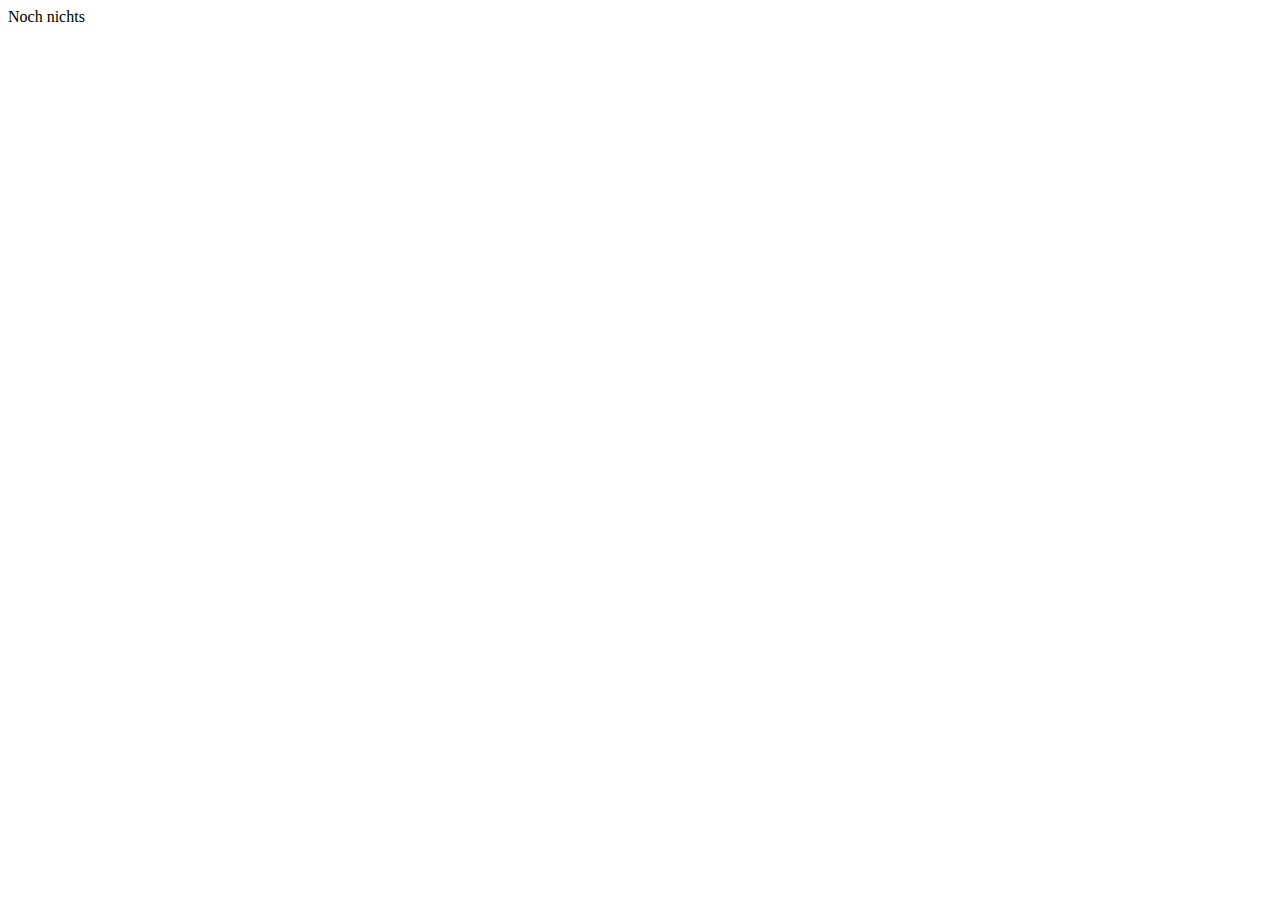
==== Demokratie.html @ 6e1800c4 "Änderungen" ====
<!DOCTYPE html>
<html lang="en">
<head>
    <meta charset="UTF-8">
    <meta name="viewport" content="width=device-width, initial-scale=1.0">
    <meta http-equiv="X-UA-Compatible" content="ie=edge">
    <title>Document</title>
</head>
<body>
    Noch nichts
</body>
</html>
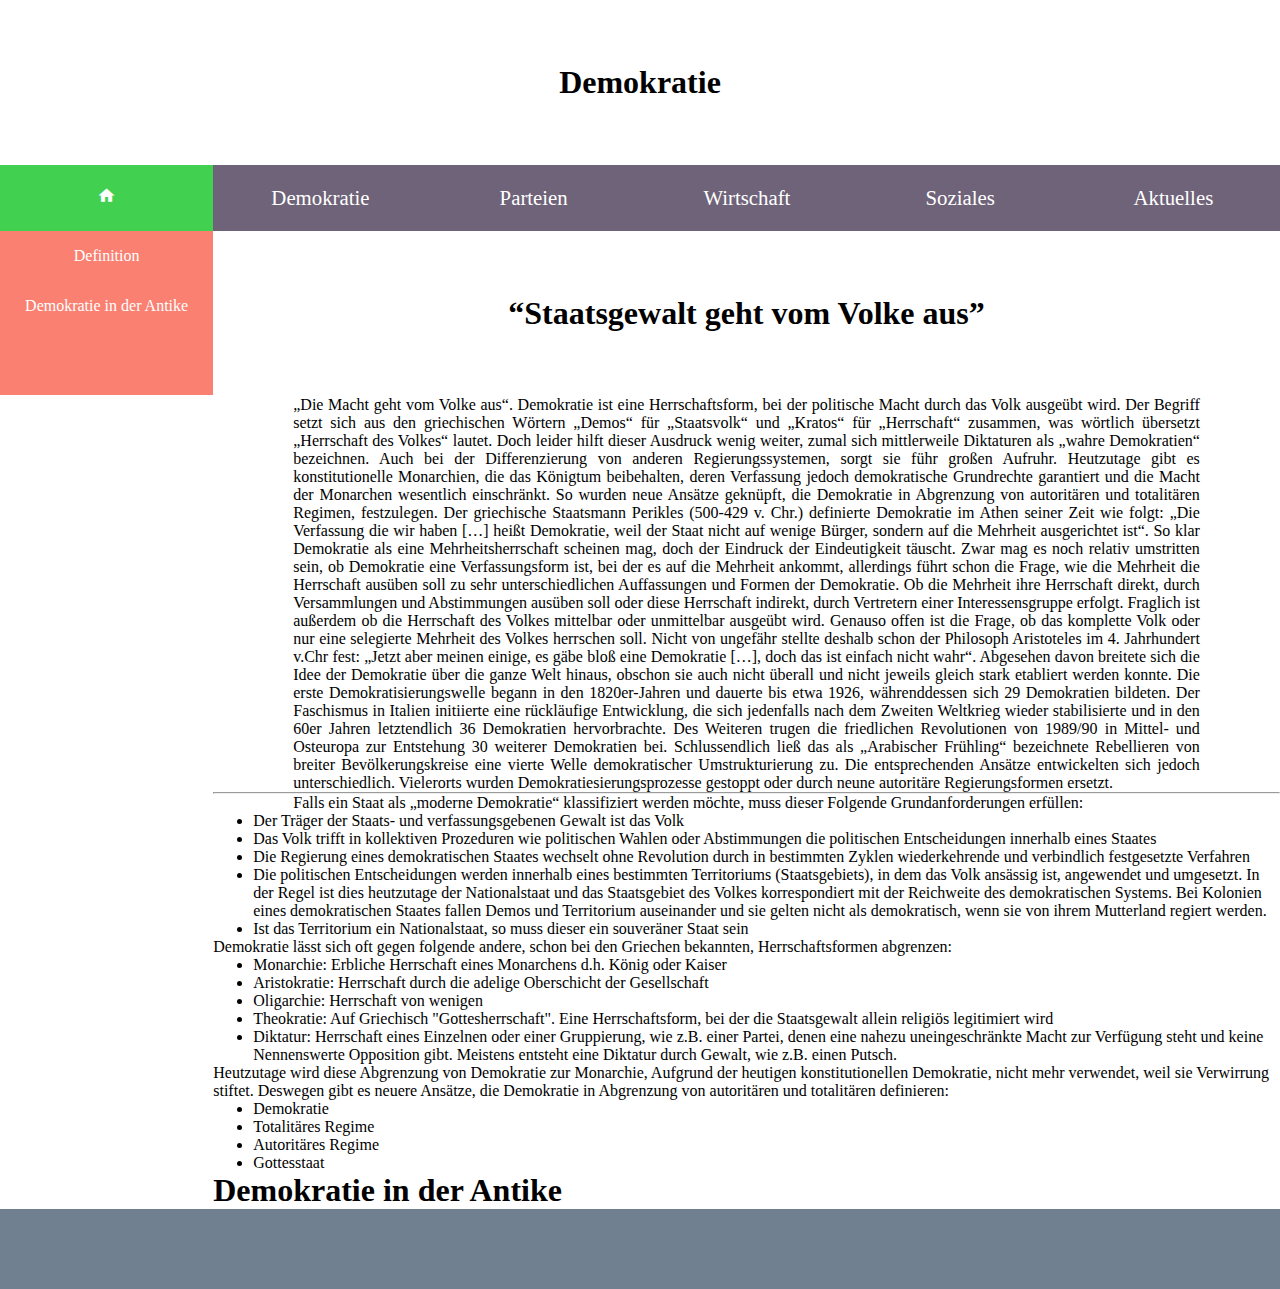
==== commit 89225aed: "Restructured" ====
--- a/Demokratie.html
+++ b/Demokratie.html
@@ -4,9 +4,248 @@
     <meta charset="UTF-8">
     <meta name="viewport" content="width=device-width, initial-scale=1.0">
     <meta http-equiv="X-UA-Compatible" content="ie=edge">
-    <title>Document</title>
+    <link rel="stylesheet" href="styles/main.css">
+    <!-- Google Icons -->
+    <link rel="stylesheet" href="https://fonts.googleapis.com/icon?family=Material+Icons">
+    <title>Demokratie</title>
+    <style>
+    #myImg {
+    border-radius: 5px;
+    cursor: pointer;
+    transition: 0.3s;
+    }
+
+    #myImg:hover {opacity: 0.7;}
+
+    /* The Modal (background) */
+    .modal {
+        display: none; /* Hidden by default */
+        position: fixed; /* Stay in place */
+        z-index: 1; /* Sit on top */
+        padding-top: 100px; /* Location of the box */
+        left: 0;
+        top: 0;
+        width: 100%; /* Full width */
+        height: 100%; /* Full height */
+        overflow: auto; /* Enable scroll if needed */
+        background-color: rgb(0,0,0); /* Fallback color */
+        background-color: rgba(0,0,0,0.9); /* Black w/ opacity */
+    }
+
+    /* Modal Content (image) */
+    .modal-content {
+        margin: auto;
+        display: block;
+        width: 80%;
+        max-width: 700px;
+    }
+
+    /* Caption of Modal Image */
+    #caption {
+        margin: auto;
+        display: block;
+        width: 80%;
+        max-width: 700px;
+        text-align: center;
+        color: #ccc;
+        padding: 10px 0;
+        height: 150px;
+    }
+
+    /* Add Animation */
+    .modal-content, #caption {    
+        -webkit-animation-name: zoom;
+        -webkit-animation-duration: 0.6s;
+        animation-name: zoom;
+        animation-duration: 0.6s;
+    }
+
+    @-webkit-keyframes zoom {
+        from {-webkit-transform: scale(0)} 
+        to {-webkit-transform: scale(1)}
+    }
+
+    @keyframes zoom {
+        from {transform: scale(0.1)} 
+        to {transform: scale(1)}
+    }
+
+    /* The Close Button */
+    .close {
+        position: absolute;
+        top: 15px;
+        right: 35px;
+        color: #f1f1f1;
+        font-size: 40px;
+        font-weight: bold;
+        transition: 0.3s;
+    }
+
+    .close:hover,
+    .close:focus {
+        color: #bbb;
+        text-decoration: none;
+        cursor: pointer;
+    }
+    /* 100% Image Width on Smaller Screens */
+    @media only screen and (max-width: 700px){
+        .modal-content {
+            width: 100%;
+        }
+    }
+    </style>
 </head>
 <body>
-    Noch nichts
+    <!-- Kopfnote -->
+    <header>
+        <h1>Demokratie</h1>
+    </header>
+    <!--Navigation-->
+    <!-- <nav class="col-s-12 col-12">
+        <iframe src="Navigation.html" frameborder="0"></iframe>
+    </nav> -->
+    <nav>
+        <ul class="col-12">
+            <li class="col-2">
+                <a href="#Container-Aktuelles">Aktuelles</a>
+            </li>
+            <li class="col-2">
+                <a href="#Container-Soziales">Soziales</a>
+            </li>
+            <li class="col-2">
+                <a href="#Container-Wirtschaft">Wirtschaft</a>
+            </li>
+            <li class="col-2">
+                <a href="Parteien.html">Parteien</a>
+            </li>
+            <li class="col-2">
+                <a href="Demokratie.html">Demokratie</a>
+            </li>
+            <li style="float:left" class="active col-2">
+                <a href="index.html">
+                    <i class="material-icons" style="font-size: 19px">home</i>
+                </a>
+            </li>
+        </ul>
+    </nav>
+    <main class="col-12">
+        <div class="Side-Navigation col-2">
+            <ul>
+                <li><a href="#">Definition</a></li>
+                <li><a href="#">Demokratie in der Antike</a></li>
+                <li><a href="#"></a></li>
+                <li><a href="#"></a></li>
+            </ul>                     
+        </div>
+
+        <div class="Main-Content col-10">
+            <article id="#Definition-Demokratie">
+                    <!--Einleitung oder Einleitungs Zitat/Bedeutungserklärung-->
+                    <!-- Zitat aus dem Artikel 20 Absatz 1 des GG -->
+                    <!-- Merkmale einer Demokratie/Definition -->
+                    <header>
+                        <h1><q>Staatsgewalt geht vom Volke aus</q></h1>
+                    </header>
+                    <!-- <p>So heißt es nach Artikel 20 Absatz 1 des Grundgesetzes. Der Begriff Demokratie kommt aus dem Griechischem und bedeutet übersetzt
+                    „Herrschaft des Volkes“. Vorläufer der modernen Demokratie entstanden in Rom und Athen als Reaktion auf zu große Machfülle
+                    und Machtmissbrauch der Herrscher. Allerdings wurden erst im 17./18. Jahrhundert die wesentlichen Elemente einer Demokratie
+                    verfasst. Damit eine Staatsform heutzutage den Namen „Demokratie“ muss sie grundlegende Kriterien erfüllen:</p> -->
+                    <p>„Die Macht geht vom Volke aus“. Demokratie ist eine Herrschaftsform, bei der politische Macht durch das Volk ausgeübt wird.
+                    Der Begriff setzt sich aus den griechischen Wörtern „Demos“ für „Staatsvolk“ und „Kratos“ für „Herrschaft“ zusammen, was
+                    wörtlich übersetzt „Herrschaft des Volkes“ lautet. Doch leider hilft dieser Ausdruck wenig weiter, zumal sich mittlerweile
+                    Diktaturen als „wahre Demokratien“ bezeichnen. Auch bei der Differenzierung von anderen Regierungssystemen, sorgt sie führ
+                    großen Aufruhr. Heutzutage gibt es konstitutionelle Monarchien, die das Königtum beibehalten, deren Verfassung jedoch demokratische
+                    Grundrechte garantiert und die Macht der Monarchen wesentlich einschränkt. So wurden neue Ansätze geknüpft, die Demokratie
+                    in Abgrenzung von autoritären und totalitären Regimen, festzulegen. Der griechische Staatsmann Perikles (500-429 v. Chr.)
+                    definierte Demokratie im Athen seiner Zeit wie folgt: „Die Verfassung die wir haben […] heißt Demokratie, weil der Staat
+                    nicht auf wenige Bürger, sondern auf die Mehrheit ausgerichtet ist“. So klar Demokratie als eine Mehrheitsherrschaft scheinen
+                    mag, doch der Eindruck der Eindeutigkeit täuscht. Zwar mag es noch relativ umstritten sein, ob Demokratie eine Verfassungsform
+                    ist, bei der es auf die Mehrheit ankommt, allerdings führt schon die Frage, wie die Mehrheit die Herrschaft ausüben soll
+                    zu sehr unterschiedlichen Auffassungen und Formen der Demokratie. Ob die Mehrheit ihre Herrschaft direkt, durch Versammlungen
+                    und Abstimmungen ausüben soll oder diese Herrschaft indirekt, durch Vertretern einer Interessensgruppe erfolgt. Fraglich
+                    ist außerdem ob die Herrschaft des Volkes mittelbar oder unmittelbar ausgeübt wird. Genauso offen ist die Frage, ob das komplette
+                    Volk oder nur eine selegierte Mehrheit des Volkes herrschen soll. Nicht von ungefähr stellte deshalb schon der Philosoph
+                    Aristoteles im 4. Jahrhundert v.Chr fest: „Jetzt aber meinen einige, es gäbe bloß eine Demokratie […], doch das ist einfach
+                    nicht wahr“. Abgesehen davon breitete sich die Idee der Demokratie über die ganze Welt hinaus, obschon sie auch nicht überall
+                    und nicht jeweils gleich stark etabliert werden konnte. Die erste Demokratisierungswelle begann in den 1820er-Jahren und
+                    dauerte bis etwa 1926, währenddessen sich 29 Demokratien bildeten. Der Faschismus in Italien initiierte eine rückläufige
+                    Entwicklung, die sich jedenfalls nach dem Zweiten Weltkrieg wieder stabilisierte und in den 60er Jahren letztendlich 36 Demokratien
+                    hervorbrachte. Des Weiteren trugen die friedlichen Revolutionen von 1989/90 in Mittel- und Osteuropa zur Entstehung 30 weiterer
+                    Demokratien bei. Schlussendlich ließ das als „Arabischer Frühling“ bezeichnete Rebellieren von breiter Bevölkerungskreise
+                    eine vierte Welle demokratischer Umstrukturierung zu. Die entsprechenden Ansätze entwickelten sich jedoch unterschiedlich.
+                    Vielerorts wurden Demokratiesierungsprozesse gestoppt oder durch neune autoritäre Regierungsformen ersetzt.</p>
+                    <!-- Anforderungen -->
+                    <hr>
+                    <p>Falls ein Staat als „moderne Demokratie“ klassifiziert werden möchte, muss dieser Folgende Grundanforderungen erfüllen:</p>
+                    <ul>
+                        <li>Der Träger der Staats- und verfassungsgebenen Gewalt ist das Volk</li>
+                        <li>Das Volk trifft in kollektiven Prozeduren wie politischen Wahlen oder Abstimmungen die politischen Entscheidungen innerhalb eines Staates</li>
+                        <li>Die Regierung eines demokratischen Staates wechselt ohne Revolution durch in bestimmten Zyklen wiederkehrende und verbindlich festgesetzte Verfahren</li>
+                        <li>Die politischen Entscheidungen werden innerhalb eines bestimmten Territoriums (Staatsgebiets), in dem das Volk ansässig ist,
+                        angewendet und umgesetzt. In der Regel ist dies heutzutage der Nationalstaat und das Staatsgebiet des Volkes korrespondiert
+                        mit der Reichweite des demokratischen Systems. Bei Kolonien eines demokratischen Staates fallen Demos und Territorium auseinander
+                        und sie gelten nicht als demokratisch, wenn sie von ihrem Mutterland regiert werden.</li>
+                        <li>Ist das Territorium ein Nationalstaat, so muss dieser ein souveräner Staat sein</li>
+                    </ul>
+            </article>
+
+            <!-- Abgrenzung der Demokratie zu anderen Herrschaftssystemen -->
+            <!-- klassische Abgrenzung -->
+            <p>Demokratie lässt sich oft gegen folgende andere, schon bei den Griechen bekannten, Herrschaftsformen abgrenzen:</p>
+            <ul>
+                <li>Monarchie: Erbliche Herrschaft eines Monarchens d.h. König oder Kaiser</li>
+                <li>Aristokratie: Herrschaft durch die adelige Oberschicht der Gesellschaft</li>
+                <li>Oligarchie: Herrschaft von wenigen</li>
+                <li>Theokratie: Auf Griechisch "Gottesherrschaft". Eine Herrschaftsform, bei der die Staatsgewalt allein religiös legitimiert wird</li>
+                <li>Diktatur: Herrschaft eines Einzelnen oder einer Gruppierung, wie z.B. einer Partei, denen eine nahezu uneingeschränkte Macht zur Verfügung steht und keine Nennenswerte Opposition gibt. Meistens entsteht eine Diktatur durch Gewalt, wie z.B. einen Putsch.</li>
+            </ul>
+            <!-- moderne Abgrenzung -->
+            <p>Heutzutage wird diese Abgrenzung von Demokratie zur Monarchie, Aufgrund der heutigen konstitutionellen Demokratie, nicht
+            mehr verwendet, weil sie Verwirrung stiftet. Deswegen gibt es neuere Ansätze, die Demokratie in Abgrenzung von autoritären
+            und totalitären definieren:</p>
+            <ul>
+                <li>Demokratie</li>
+                <li>Totalitäres Regime</li>
+                <li>Autoritäres Regime</li>
+                <li>Gottesstaat</li>
+            </ul>
+            <!--Sektion: Demokratie in der Antike-->
+            <h1>Demokratie in der Antike</h1>
+            <p></p>
+            <!-- <img id="myImg" src="images/Austria_Parlament_Front-Ausschnitt.jpg" alt="Österreichisches Parlament" width="300" height="200"> -->
+            
+            <!-- The Modal -->
+            <!-- <div id="myModal" class="modal">
+                <span class="close">×</span>
+                <img class="modal-content" id="img01">
+                <div id="caption"></div>
+            </div> -->
+        </div>
+    </main>
+    <footer>
+
+    </footer>
 </body>
+            <script>
+                // // Get the modal
+                //     var modal = document.getElementById('myModal');
+        
+                //     // Get the image and insert it inside the modal - use its "alt" text as a caption
+                //     var img = document.getElementById('myImg');
+                //     var modalImg = document.getElementById("img01");
+                //     var captionText = document.getElementById("caption");
+                //     img.onclick = function () {
+                //         modal.style.display = "block";
+                //         modalImg.src = this.src;
+                //         captionText.innerHTML = this.alt;
+                //     }
+        
+                //     // Get the <span> element that closes the modal
+                //     var span = document.getElementsByClassName("close")[0];
+        
+                //     // When the user clicks on <span> (x), close the modal
+                //     span.onclick = function () {
+                //         modal.style.display = "none";
+                //     }
+            </script>
 </html>--- a/styles/main.css
+++ b/styles/main.css
@@ -0,0 +1,245 @@
+/* Padding, Border sind dadurch in der gesamten Höhe und Breite des Elementen miteinbegriffen. Hier wurde es für alle Elemente Übernommen */
+* {
+  -moz-box-sizing: border-box;
+  -webkit-box-sizing: border-box;
+  box-sizing: border-box;
+  margin: 0;
+}
+/* Handys*/
+[class*="col-"] {
+  width: 100%;
+}
+/*Tablets*/
+@media only screen and (min-width: 600px) {
+  .col-s-0 {width: 4.165%;}
+  .col-s-1 {width: 8.33%;}
+  .col-s-2 {width: 16.66%;}
+  .col-s-3 {width: 25%;}
+  .col-s-4 {width: 33.33%;}
+  .col-s-5 {width: 41.66%;}
+  .col-s-6 {width: 50%;}
+  .col-s-7 {width: 58.33%;}
+  .col-s-8 {width: 66.66%;}
+  .col-s-9 {width: 75%;}
+  .col-s-10 {width: 83.33%;}
+  .col-s-11 {width: 91.66%;}
+  .col-s-12 {width: 100%;}
+}
+/*Computer*/
+@media only screen and (min-width: 768px) {
+  .col-0 {width: 4.165%;}
+  .col-1 {width: 8.33%;}
+  .col-2 {width: 16.66%;}
+  .col-3 {width: 25%;}
+  .col-4 {width: 33.33%;}
+  .col-5 {width: 41.66%;}
+  .col-6 {width: 50%;}
+  .col-7 {width: 58.33%;}
+  .col-8 {width: 66.66%;}
+  .col-9 {width: 75%;}
+  .col-10 {width: 83.33%;}
+  .col-11 {width: 91.66%;}
+  .col-12 {width: 100%;}
+}
+
+header h1 {
+  text-align: center;
+  padding: 2em 4em;
+  font-size: 2em;
+  color: black;
+}
+
+/*Navigation korrigieren*/
+/*nav, nav iframe {
+  max-height: 65.95px;
+}
+
+nav {
+  z-index: 1;
+}
+
+nav iframe {
+  overflow: hidden;
+  width: 100%;
+  border: none;
+}*/
+nav {
+  z-index: 1;
+}
+
+nav ul {
+  list-style-type: none;    
+  overflow: hidden;
+  background-color: rgb(111, 99, 121);
+}
+
+nav ul, .Side-Navigation ul {
+  padding: 0;
+}
+
+nav li {
+  float: right;
+}
+
+nav a {
+  padding: 0.5em 0;
+  font-size: 1em;
+}
+
+.Side-Navigation a{
+  padding:1em 0.5em;
+  font-size: medium;
+}
+
+nav a, .Side-Navigation a {
+  display: block;
+  color:white;
+  text-align: center;
+  text-decoration: none;
+  /*padding: 1em;
+  font-size: 1.3em;*/
+}
+
+  nav a:hover , .Side-Navigation a:hover{
+    background-color: #111;
+}
+
+.active {
+  color: white;
+  background-color: rgb(47, 255, 64, 0.7);
+}
+
+/* Damit der Container dem Bild angeglichen wird*/
+.clearfix {
+    overflow: auto;
+}
+
+.Side-Navigation {
+  float: left;
+  clear: none;
+  position: relative;
+}
+.Main-Content {
+  margin: 0;
+  position: relative;
+  float: left;
+}
+
+.Side-Navigation ul{
+  list-style-type: none;
+  overflow: auto;
+  background-color: salmon;
+}
+
+article p {
+  padding: 0 5em;
+  text-align: justify;
+}
+
+/*Modal*/
+/* Auf eine genauere Beschreibung Achten */
+/* .modal-image {
+  border-radius: 5px;
+  cursor: pointer;
+  transition: 0.3s;
+}
+
+.modal-image:hover {
+  opacity: 0.5;
+}
+
+.modal {
+  display: none;
+  position:fixed;
+  z-index: 1;
+  top: 0;
+  left: 0;
+  width: 100%;
+  height: 100%;
+  padding-top: 100px;
+  overflow: auto;
+  background-color: #000;
+  background-color: rgb(0, 0, 0, 0.9);
+}
+
+.modal-content {
+  display: block;
+  margin: auto;
+  width: 80%;
+  max-width: 700px;
+}
+
+.caption {
+  margin:auto;
+  display:block;
+  text-align: center;
+  width: 80%;
+  max-width: 700px;
+  color: #ccc;
+  padding: 10px 0;
+}
+
+.modal-content .caption {
+  -webkit-animation-name: zoom;
+    -webkit-animation-duration: 0.6s;
+    animation-name: zoom;
+    animation-duration: 0.6s;
+}
+
+@-webkit-keyframes zoom {
+    from {-webkit-transform: scale(0)} 
+    to {-webkit-transform: scale(1)}
+}
+
+@keyframes zoom {
+    from {transform: scale(0.1)} 
+    to {transform: scale(1)}
+}
+.close {
+    position: absolute;
+    top: 15px;
+    right: 35px;
+    color: #f1f1f1;
+    font-size: 40px;
+    font-weight: bold;
+    transition: 0.3s;
+}
+
+.close:hover, .close:focus {
+    color: #bbb;
+    text-decoration: none;
+    cursor: pointer;
+} */
+
+footer{
+  background-color: slategrey;
+  padding: 5em;
+  font-size: 0.5em;
+}
+
+header, footer {
+  color: white;
+  clear: both;
+}
+
+@media only screen and (max-width: 700px){
+    /* .modal-content {
+        width: 100%;
+    } */
+}
+
+@media only screen and (min-width: 424px) {
+  /**/
+
+}
+
+@media only screen and (min-width:768px) {
+  /**/
+}
+
+@media only screen and (min-width:1024px) {
+  /**/
+  nav {top:0; position: -webkit-sticky; position: sticky;}
+  nav li a {padding: 1em; font-size: 1.3em;}
+  nav li {width: auto;}
+}
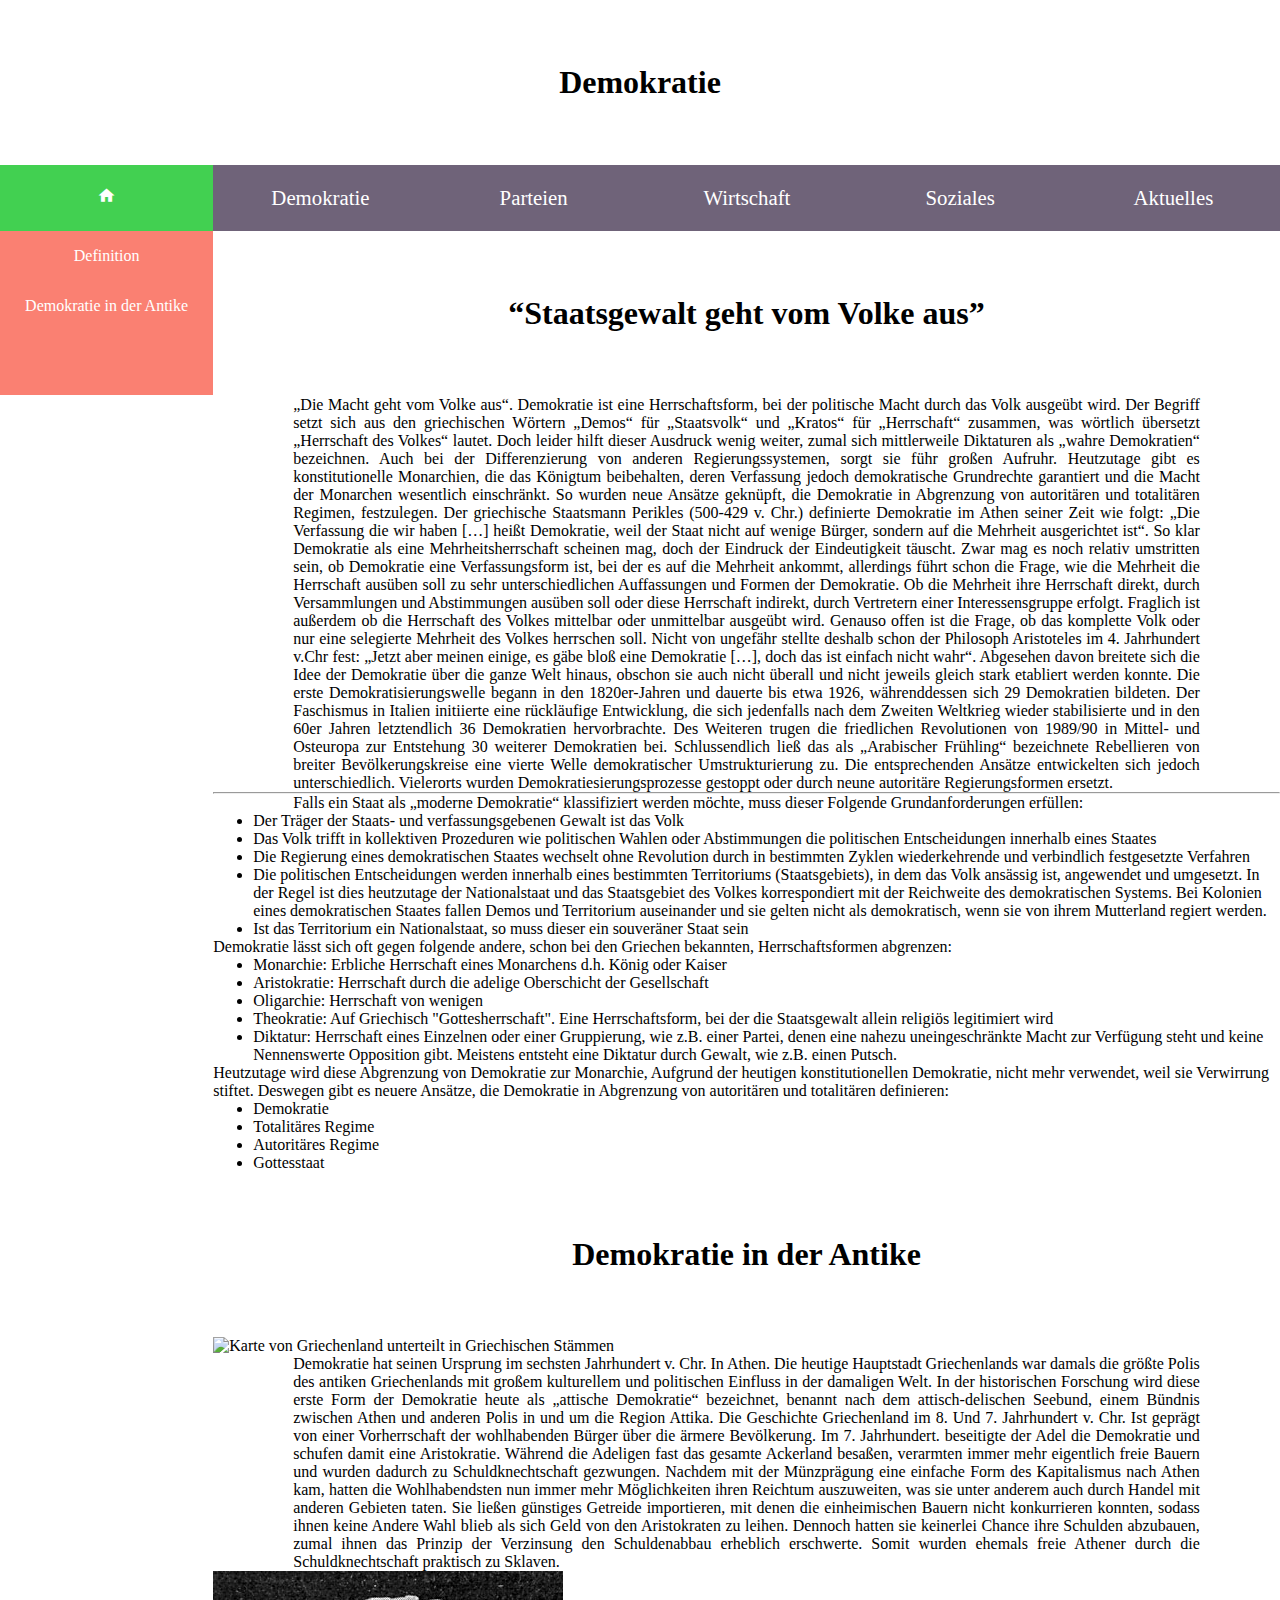
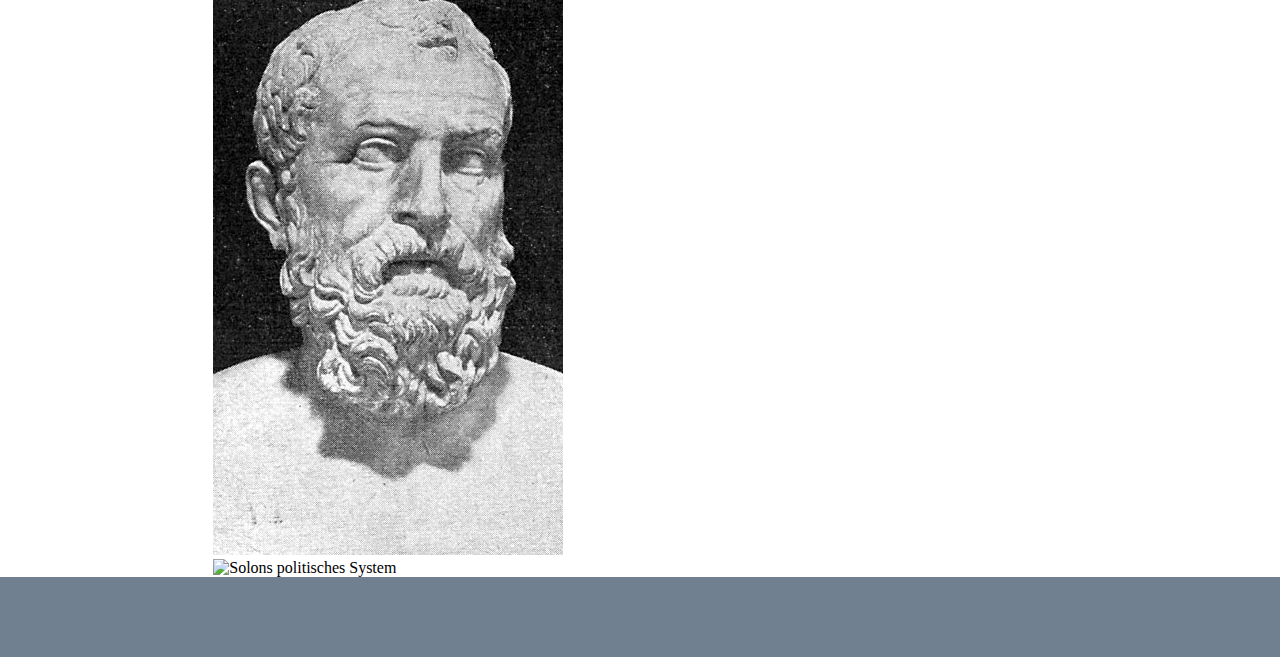
==== commit 28b05f1c: "Added some new lines" ====
--- a/Demokratie.html
+++ b/Demokratie.html
@@ -210,8 +210,38 @@
                 <li>Gottesstaat</li>
             </ul>
             <!--Sektion: Demokratie in der Antike-->
-            <h1>Demokratie in der Antike</h1>
-            <p></p>
+            <article id="Demokratie-Antike">
+                <header>
+                    <h1>Demokratie in der Antike</h1>
+                </header>
+                <!-- Ursprung der Demokratie bzw. des Demokratischen Denkens/attische Demokratie-->
+                <section id="Demokratie-Ursprung">
+                    <!-- <h1></h1> -->
+                    <img src="images/Demokratie-Geschichte/GriechischeStämme.jpg" alt="Karte von Griechenland unterteilt in Griechischen Stämmen">
+                    <p>Demokratie hat seinen Ursprung im sechsten Jahrhundert v. Chr. In Athen. Die heutige Hauptstadt Griechenlands war damals
+                    die größte Polis des antiken Griechenlands mit großem kulturellem und politischen Einfluss in der damaligen Welt. In der
+                    historischen Forschung wird diese erste Form der Demokratie heute als „attische Demokratie“ bezeichnet, benannt nach dem
+                    attisch-delischen Seebund, einem Bündnis zwischen Athen und anderen Polis in und um die Region Attika. Die Geschichte Griechenland
+                    im 8. Und 7. Jahrhundert v. Chr. Ist geprägt von einer Vorherrschaft der wohlhabenden Bürger über die ärmere Bevölkerung.
+                    Im 7. Jahrhundert. beseitigte der Adel die Demokratie und schufen damit eine Aristokratie. Während die Adeligen fast das
+                    gesamte Ackerland besaßen, verarmten immer mehr eigentlich freie Bauern und wurden dadurch zu Schuldknechtschaft gezwungen.
+                    Nachdem mit der Münzprägung eine einfache Form des Kapitalismus nach Athen kam, hatten die Wohlhabendsten nun immer mehr
+                    Möglichkeiten ihren Reichtum auszuweiten, was sie unter anderem auch durch Handel mit anderen Gebieten taten. Sie ließen
+                    günstiges Getreide importieren, mit denen die einheimischen Bauern nicht konkurrieren konnten, sodass ihnen keine Andere
+                    Wahl blieb als sich Geld von den Aristokraten zu leihen. Dennoch hatten sie keinerlei Chance ihre Schulden abzubauen, zumal
+                    ihnen das Prinzip der Verzinsung den Schuldenabbau erheblich erschwerte. Somit wurden ehemals freie Athener durch die Schuldknechtschaft
+                    praktisch zu Sklaven.</p>
+                </section>
+                <section id="Erste-Demokratische-Prinzipien">
+                    <img src="images/Demokratie-Geschichte/Solon.jpg" alt="Bild des athenischen Staatsmann Solon">
+                    <p></p>
+                    <img src="images/Demokratie-Geschichte/grundzuege-der-athenischen-demokratie.html" alt="Solons politisches System">
+                </section>
+                <section id="Reformen-Kleisthenes">
+
+                </section>
+            </article>
+
             <!-- <img id="myImg" src="images/Austria_Parlament_Front-Ausschnitt.jpg" alt="Österreichisches Parlament" width="300" height="200"> -->
             
             <!-- The Modal -->
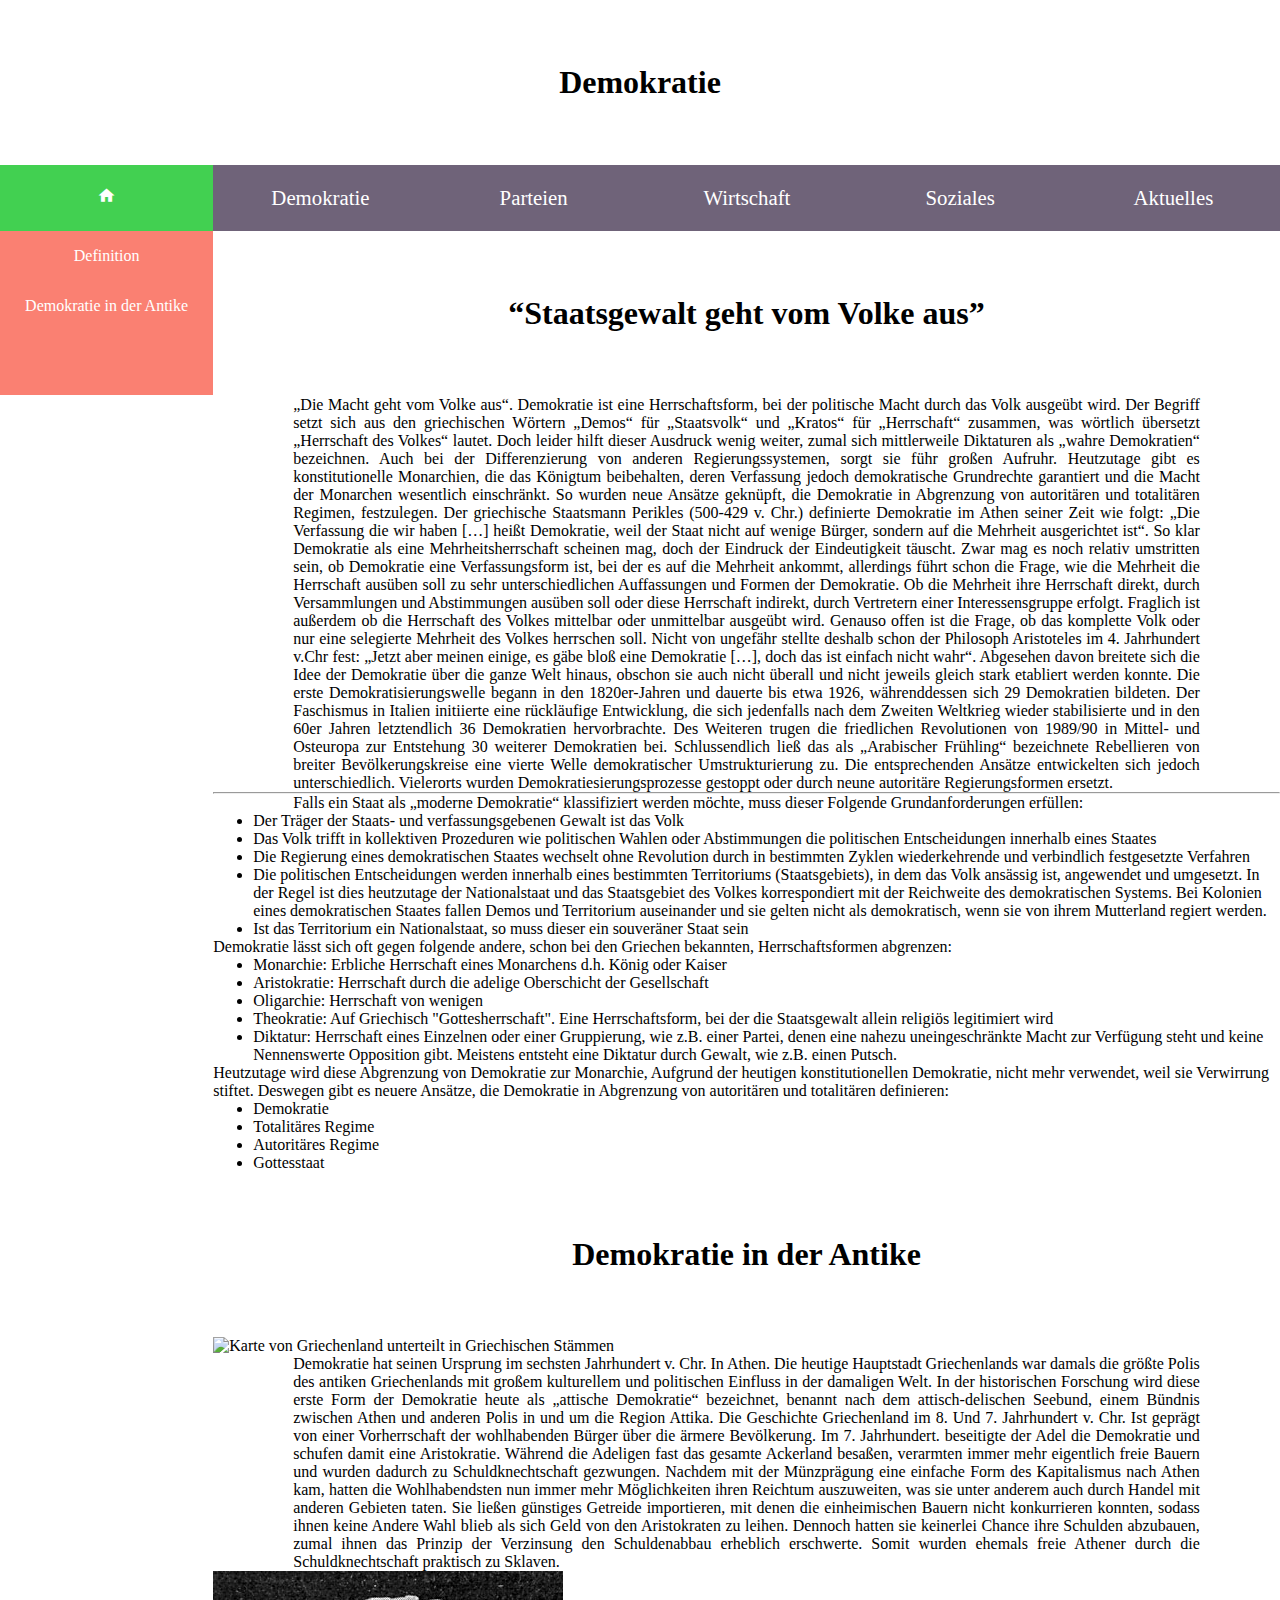
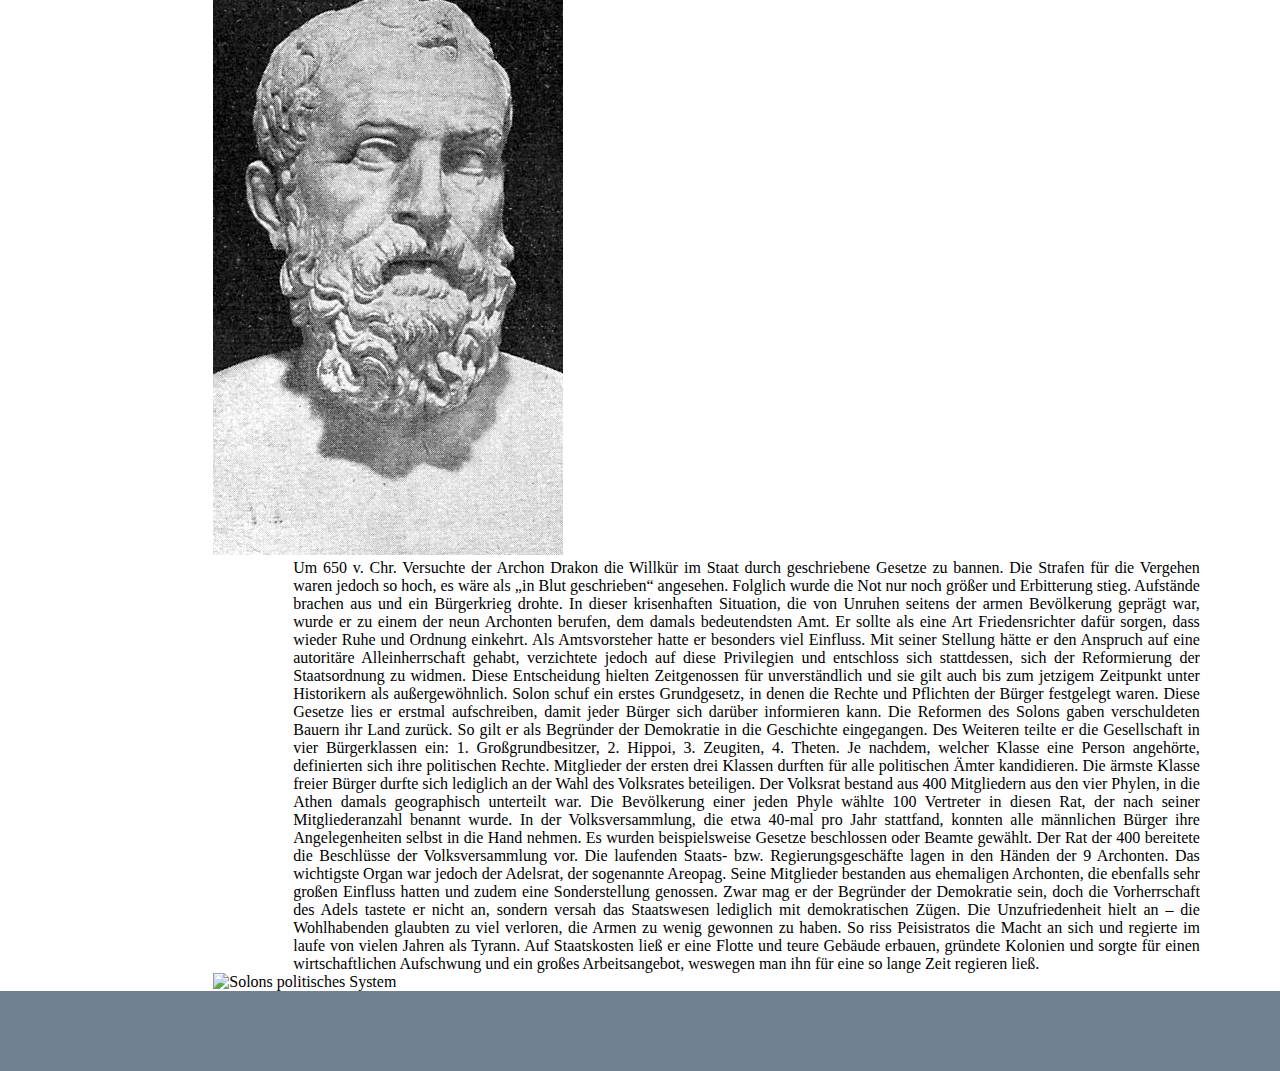
==== commit f0845777: "Reformen-Solon" ====
--- a/Demokratie.html
+++ b/Demokratie.html
@@ -131,8 +131,8 @@
     <main class="col-12">
         <div class="Side-Navigation col-2">
             <ul>
-                <li><a href="#">Definition</a></li>
-                <li><a href="#">Demokratie in der Antike</a></li>
+                <li><a href="#Definition-Demokratie">Definition</a></li>
+                <li><a href="#Demokratie-Antike">Demokratie in der Antike</a></li>
                 <li><a href="#"></a></li>
                 <li><a href="#"></a></li>
             </ul>                     
@@ -234,11 +234,35 @@
                 </section>
                 <section id="Erste-Demokratische-Prinzipien">
                     <img src="images/Demokratie-Geschichte/Solon.jpg" alt="Bild des athenischen Staatsmann Solon">
-                    <p></p>
+                    <p>Um 650 v. Chr. Versuchte der Archon Drakon die Willkür im Staat durch geschriebene Gesetze zu bannen. Die Strafen für die
+                    Vergehen waren jedoch so hoch, es wäre als „in Blut geschrieben“ angesehen. Folglich wurde die Not nur noch größer und Erbitterung
+                    stieg. Aufstände brachen aus und ein Bürgerkrieg drohte. In dieser krisenhaften Situation, die von Unruhen seitens der armen
+                    Bevölkerung geprägt war, wurde er zu einem der neun Archonten berufen, dem damals bedeutendsten Amt. Er sollte als eine Art
+                    Friedensrichter dafür sorgen, dass wieder Ruhe und Ordnung einkehrt. Als Amtsvorsteher hatte er besonders viel Einfluss.
+                    Mit seiner Stellung hätte er den Anspruch auf eine autoritäre Alleinherrschaft gehabt, verzichtete jedoch auf diese Privilegien
+                    und entschloss sich stattdessen, sich der Reformierung der Staatsordnung zu widmen. Diese Entscheidung hielten Zeitgenossen
+                    für unverständlich und sie gilt auch bis zum jetzigem Zeitpunkt unter Historikern als außergewöhnlich. Solon schuf ein erstes
+                    Grundgesetz, in denen die Rechte und Pflichten der Bürger festgelegt waren. Diese Gesetze lies er erstmal aufschreiben, damit
+                    jeder Bürger sich darüber informieren kann. Die Reformen des Solons gaben verschuldeten Bauern ihr Land zurück. So gilt er
+                    als Begründer der Demokratie in die Geschichte eingegangen. Des Weiteren teilte er die Gesellschaft in vier Bürgerklassen
+                    ein: 1. Großgrundbesitzer, 2. Hippoi, 3. Zeugiten, 4. Theten. Je nachdem, welcher Klasse eine Person angehörte, definierten
+                    sich ihre politischen Rechte. Mitglieder der ersten drei Klassen durften für alle politischen Ämter kandidieren. Die ärmste
+                    Klasse freier Bürger durfte sich lediglich an der Wahl des Volksrates beteiligen. Der Volksrat bestand aus 400 Mitgliedern
+                    aus den vier Phylen, in die Athen damals geographisch unterteilt war. Die Bevölkerung einer jeden Phyle wählte 100 Vertreter
+                    in diesen Rat, der nach seiner Mitgliederanzahl benannt wurde. In der Volksversammlung, die etwa 40-mal pro Jahr stattfand,
+                    konnten alle männlichen Bürger ihre Angelegenheiten selbst in die Hand nehmen. Es wurden beispielsweise Gesetze beschlossen
+                    oder Beamte gewählt. Der Rat der 400 bereitete die Beschlüsse der Volksversammlung vor. Die laufenden Staats- bzw. Regierungsgeschäfte
+                    lagen in den Händen der 9 Archonten. Das wichtigste Organ war jedoch der Adelsrat, der sogenannte Areopag. Seine Mitglieder
+                    bestanden aus ehemaligen Archonten, die ebenfalls sehr großen Einfluss hatten und zudem eine Sonderstellung genossen. Zwar
+                    mag er der Begründer der Demokratie sein, doch die Vorherrschaft des Adels tastete er nicht an, sondern versah das Staatswesen
+                    lediglich mit demokratischen Zügen. Die Unzufriedenheit hielt an – die Wohlhabenden glaubten zu viel verloren, die Armen
+                    zu wenig gewonnen zu haben. So riss Peisistratos die Macht an sich und regierte im laufe von vielen Jahren als Tyrann. Auf
+                    Staatskosten ließ er eine Flotte und teure Gebäude erbauen, gründete Kolonien und sorgte für einen wirtschaftlichen Aufschwung
+                    und ein großes Arbeitsangebot, weswegen man ihn für eine so lange Zeit regieren ließ.</p>
                     <img src="images/Demokratie-Geschichte/grundzuege-der-athenischen-demokratie.html" alt="Solons politisches System">
                 </section>
                 <section id="Reformen-Kleisthenes">
-
+                    <p></p>
                 </section>
             </article>
 
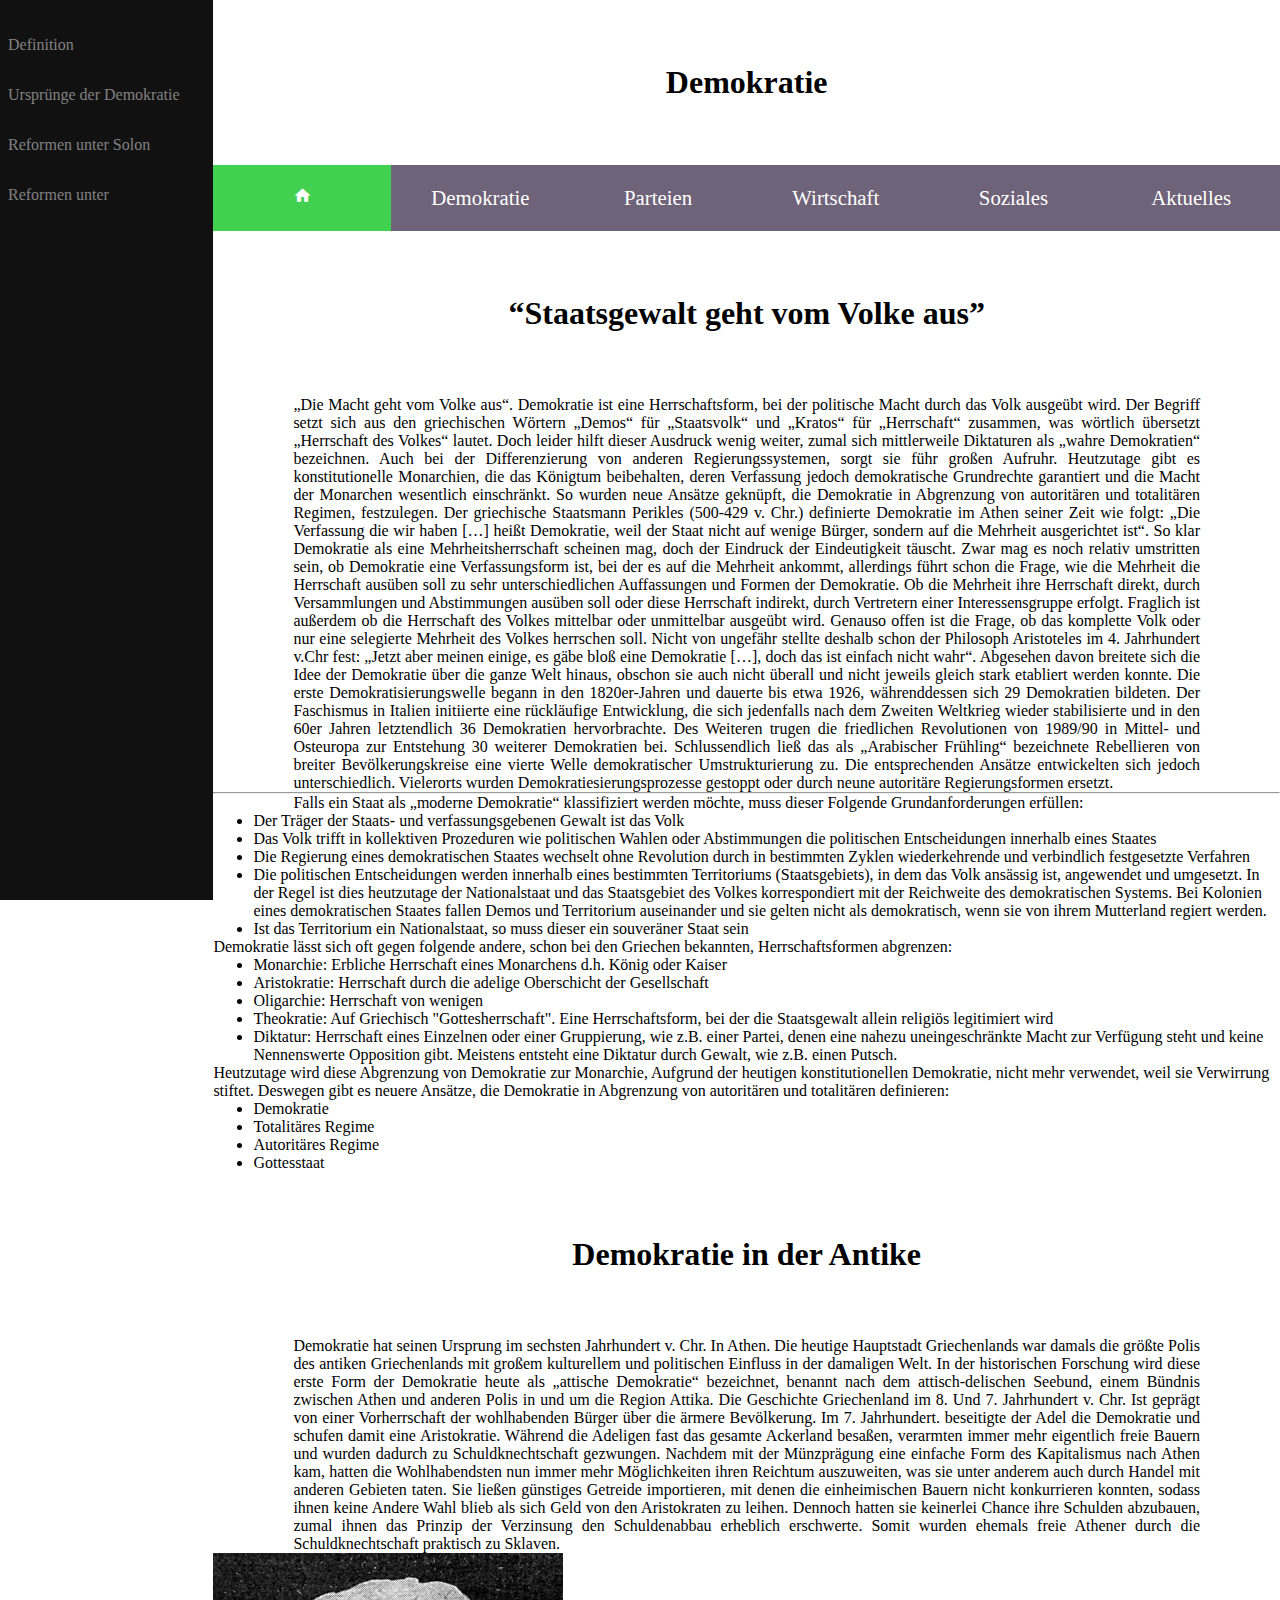
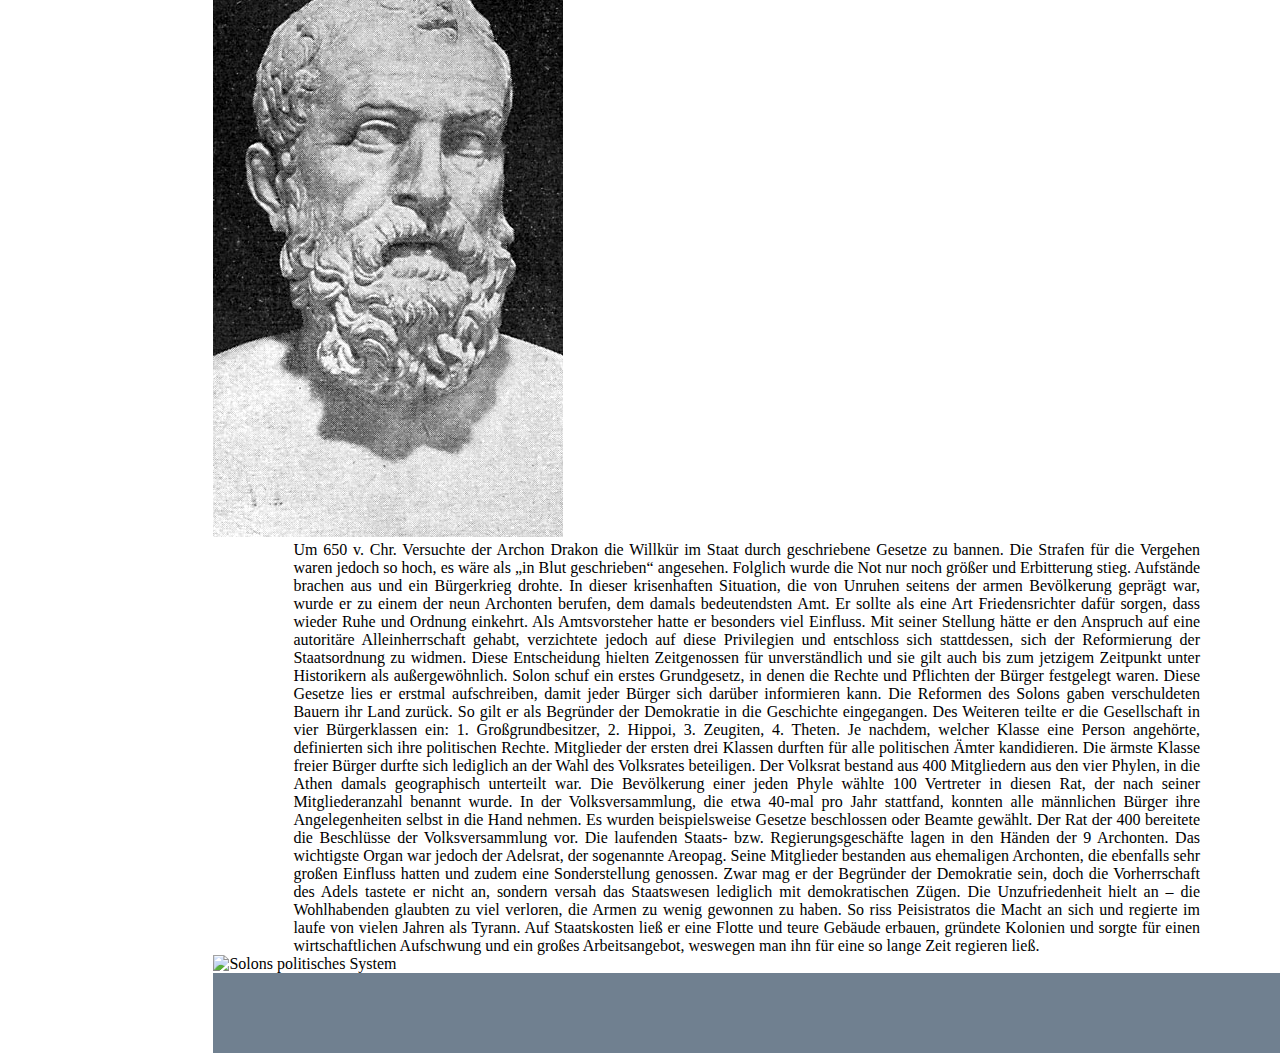
==== commit 16c28880: "Tooltip" ====
--- a/Demokratie.html
+++ b/Demokratie.html
@@ -8,103 +8,17 @@
     <!-- Google Icons -->
     <link rel="stylesheet" href="https://fonts.googleapis.com/icon?family=Material+Icons">
     <title>Demokratie</title>
-    <style>
-    #myImg {
-    border-radius: 5px;
-    cursor: pointer;
-    transition: 0.3s;
-    }
-
-    #myImg:hover {opacity: 0.7;}
-
-    /* The Modal (background) */
-    .modal {
-        display: none; /* Hidden by default */
-        position: fixed; /* Stay in place */
-        z-index: 1; /* Sit on top */
-        padding-top: 100px; /* Location of the box */
-        left: 0;
-        top: 0;
-        width: 100%; /* Full width */
-        height: 100%; /* Full height */
-        overflow: auto; /* Enable scroll if needed */
-        background-color: rgb(0,0,0); /* Fallback color */
-        background-color: rgba(0,0,0,0.9); /* Black w/ opacity */
-    }
-
-    /* Modal Content (image) */
-    .modal-content {
-        margin: auto;
-        display: block;
-        width: 80%;
-        max-width: 700px;
-    }
-
-    /* Caption of Modal Image */
-    #caption {
-        margin: auto;
-        display: block;
-        width: 80%;
-        max-width: 700px;
-        text-align: center;
-        color: #ccc;
-        padding: 10px 0;
-        height: 150px;
-    }
-
-    /* Add Animation */
-    .modal-content, #caption {    
-        -webkit-animation-name: zoom;
-        -webkit-animation-duration: 0.6s;
-        animation-name: zoom;
-        animation-duration: 0.6s;
-    }
-
-    @-webkit-keyframes zoom {
-        from {-webkit-transform: scale(0)} 
-        to {-webkit-transform: scale(1)}
-    }
-
-    @keyframes zoom {
-        from {transform: scale(0.1)} 
-        to {transform: scale(1)}
-    }
-
-    /* The Close Button */
-    .close {
-        position: absolute;
-        top: 15px;
-        right: 35px;
-        color: #f1f1f1;
-        font-size: 40px;
-        font-weight: bold;
-        transition: 0.3s;
-    }
-
-    .close:hover,
-    .close:focus {
-        color: #bbb;
-        text-decoration: none;
-        cursor: pointer;
-    }
-    /* 100% Image Width on Smaller Screens */
-    @media only screen and (max-width: 700px){
-        .modal-content {
-            width: 100%;
-        }
-    }
-    </style>
 </head>
 <body>
     <!-- Kopfnote -->
-    <header>
+    <header class="Main-Header">
         <h1>Demokratie</h1>
     </header>
     <!--Navigation-->
     <!-- <nav class="col-s-12 col-12">
         <iframe src="Navigation.html" frameborder="0"></iframe>
     </nav> -->
-    <nav>
+    <nav class="col-10">
         <ul class="col-12">
             <li class="col-2">
                 <a href="#Container-Aktuelles">Aktuelles</a>
@@ -130,12 +44,10 @@
     </nav>
     <main class="col-12">
         <div class="Side-Navigation col-2">
-            <ul>
-                <li><a href="#Definition-Demokratie">Definition</a></li>
-                <li><a href="#Demokratie-Antike">Demokratie in der Antike</a></li>
-                <li><a href="#"></a></li>
-                <li><a href="#"></a></li>
-            </ul>                     
+            <a href="">Definition</a>
+            <a href="">Ursprünge der Demokratie</a>
+            <a href="">Reformen unter Solon</a>
+            <a href="">Reformen unter </a>
         </div>
 
         <div class="Main-Content col-10">
@@ -217,7 +129,7 @@
                 <!-- Ursprung der Demokratie bzw. des Demokratischen Denkens/attische Demokratie-->
                 <section id="Demokratie-Ursprung">
                     <!-- <h1></h1> -->
-                    <img src="images/Demokratie-Geschichte/GriechischeStämme.jpg" alt="Karte von Griechenland unterteilt in Griechischen Stämmen">
+                    <!-- <img src="images/Demokratie-Geschichte/GriechischeStämme.jpg" alt="Karte von Griechenland unterteilt in Griechischen Stämmen"> -->
                     <p>Demokratie hat seinen Ursprung im sechsten Jahrhundert v. Chr. In Athen. Die heutige Hauptstadt Griechenlands war damals
                     die größte Polis des antiken Griechenlands mit großem kulturellem und politischen Einfluss in der damaligen Welt. In der
                     historischen Forschung wird diese erste Form der Demokratie heute als „attische Demokratie“ bezeichnet, benannt nach dem
@@ -265,41 +177,10 @@
                     <p></p>
                 </section>
             </article>
-
-            <!-- <img id="myImg" src="images/Austria_Parlament_Front-Ausschnitt.jpg" alt="Österreichisches Parlament" width="300" height="200"> -->
-            
-            <!-- The Modal -->
-            <!-- <div id="myModal" class="modal">
-                <span class="close">×</span>
-                <img class="modal-content" id="img01">
-                <div id="caption"></div>
-            </div> -->
         </div>
     </main>
-    <footer>
+    <footer class="Main-Footer">
 
     </footer>
 </body>
-            <script>
-                // // Get the modal
-                //     var modal = document.getElementById('myModal');
-        
-                //     // Get the image and insert it inside the modal - use its "alt" text as a caption
-                //     var img = document.getElementById('myImg');
-                //     var modalImg = document.getElementById("img01");
-                //     var captionText = document.getElementById("caption");
-                //     img.onclick = function () {
-                //         modal.style.display = "block";
-                //         modalImg.src = this.src;
-                //         captionText.innerHTML = this.alt;
-                //     }
-        
-                //     // Get the <span> element that closes the modal
-                //     var span = document.getElementsByClassName("close")[0];
-        
-                //     // When the user clicks on <span> (x), close the modal
-                //     span.onclick = function () {
-                //         modal.style.display = "none";
-                //     }
-            </script>
 </html>--- a/styles/main.css
+++ b/styles/main.css
@@ -42,6 +42,10 @@
   .col-12 {width: 100%;}
 }
 
+nav, .Main-Content, .Main-Header, .Main-Footer {
+  width: 83.33%;
+  float: right;
+}
 header h1 {
   text-align: center;
   padding: 2em 4em;
@@ -65,6 +69,8 @@
 }*/
 nav {
   z-index: 1;
+  /* float: right; */
+  /* width: 83.33%; */
 }
 
 nav ul {
@@ -73,7 +79,7 @@
   background-color: rgb(111, 99, 121);
 }
 
-nav ul, .Side-Navigation ul {
+nav ul {
   padding: 0;
 }
 
@@ -84,132 +90,98 @@
 nav a {
   padding: 0.5em 0;
   font-size: 1em;
-}
-
-.Side-Navigation a{
-  padding:1em 0.5em;
-  font-size: medium;
-}
-
-nav a, .Side-Navigation a {
   display: block;
   color:white;
   text-align: center;
   text-decoration: none;
-  /*padding: 1em;
-  font-size: 1.3em;*/
-}
-
-  nav a:hover , .Side-Navigation a:hover{
+}
+
+nav a:hover{
     background-color: #111;
-}
-
-.active {
-  color: white;
-  background-color: rgb(47, 255, 64, 0.7);
-}
-
-/* Damit der Container dem Bild angeglichen wird*/
-.clearfix {
+  }
+  
+  .active {
+    color: white;
+    background-color: rgb(47, 255, 64, 0.7);
+  }
+  
+  /* Damit der Container dem Bild angeglichen wird*/
+  .clearfix {
     overflow: auto;
-}
-
-.Side-Navigation {
-  float: left;
-  clear: none;
-  position: relative;
-}
+  }
+  
+  .Side-Navigation {
+    height: 100%;
+    width: 16.66%;
+    position: fixed;
+    z-index: 1;
+    top:0;
+    left: 0;
+    background-color: #111;
+    overflow: hidden;
+    padding-top: 20px;
+  }
+  
+  .Side-Navigation a{
+    padding:1em 0.5em;
+    text-decoration: none;
+    font-size: medium;
+    color: #818181;
+    display: block;
+  }
+
+  .Side-Navigation a:hover {
+    color: #f1f1f1;
+  }
+
 .Main-Content {
   margin: 0;
   position: relative;
-  float: left;
-}
-
-.Side-Navigation ul{
-  list-style-type: none;
-  overflow: auto;
-  background-color: salmon;
-}
-
+  /* float: right; */
+}
 article p {
   padding: 0 5em;
   text-align: justify;
 }
 
-/*Modal*/
-/* Auf eine genauere Beschreibung Achten */
-/* .modal-image {
-  border-radius: 5px;
-  cursor: pointer;
-  transition: 0.3s;
-}
-
-.modal-image:hover {
-  opacity: 0.5;
-}
-
-.modal {
-  display: none;
-  position:fixed;
-  z-index: 1;
-  top: 0;
-  left: 0;
-  width: 100%;
-  height: 100%;
-  padding-top: 100px;
-  overflow: auto;
-  background-color: #000;
-  background-color: rgb(0, 0, 0, 0.9);
-}
-
-.modal-content {
-  display: block;
-  margin: auto;
-  width: 80%;
-  max-width: 700px;
-}
-
-.caption {
-  margin:auto;
-  display:block;
-  text-align: center;
-  width: 80%;
-  max-width: 700px;
-  color: #ccc;
-  padding: 10px 0;
-}
-
-.modal-content .caption {
-  -webkit-animation-name: zoom;
-    -webkit-animation-duration: 0.6s;
-    animation-name: zoom;
-    animation-duration: 0.6s;
-}
-
-@-webkit-keyframes zoom {
-    from {-webkit-transform: scale(0)} 
-    to {-webkit-transform: scale(1)}
-}
-
-@keyframes zoom {
-    from {transform: scale(0.1)} 
-    to {transform: scale(1)}
-}
-.close {
+.tooltip {
+    position: relative;
+    display: inline-block;
+    border-bottom: 1px dotted black;
+}
+
+.tooltip .tooltiptext {
+    visibility: hidden;
+    width: 120px;
+    background-color: #555;
+    color: #fff;
+    text-align: center;
+    border-radius: 6px;
+    padding: 5px 0;
     position: absolute;
-    top: 15px;
-    right: 35px;
-    color: #f1f1f1;
-    font-size: 40px;
-    font-weight: bold;
-    transition: 0.3s;
-}
-
-.close:hover, .close:focus {
-    color: #bbb;
-    text-decoration: none;
-    cursor: pointer;
-} */
+    z-index: 1;
+    bottom: 125%;
+    left: 50%;
+    margin-left: -60px;
+    opacity: 0;
+    transition: opacity 0.3s;
+}
+
+.tooltip .tooltiptext::after {
+    content: "";
+    position: absolute;
+    top: 100%;
+    left: 50%;
+    margin-left: -5px;
+    border-width: 5px;
+    border-style: solid;
+    border-color: #555 transparent transparent transparent;
+}
+
+.tooltip:hover .tooltiptext {
+    visibility: visible;
+    opacity: 1;
+}
 
 footer{
   background-color: slategrey;
@@ -220,6 +192,11 @@
 header, footer {
   color: white;
   clear: both;
+}
+
+@media screen and (max-height: 450px) {
+    .sidenav {padding-top: 15px;}
+    .sidenav a {font-size: 18px;}
 }
 
 @media only screen and (max-width: 700px){
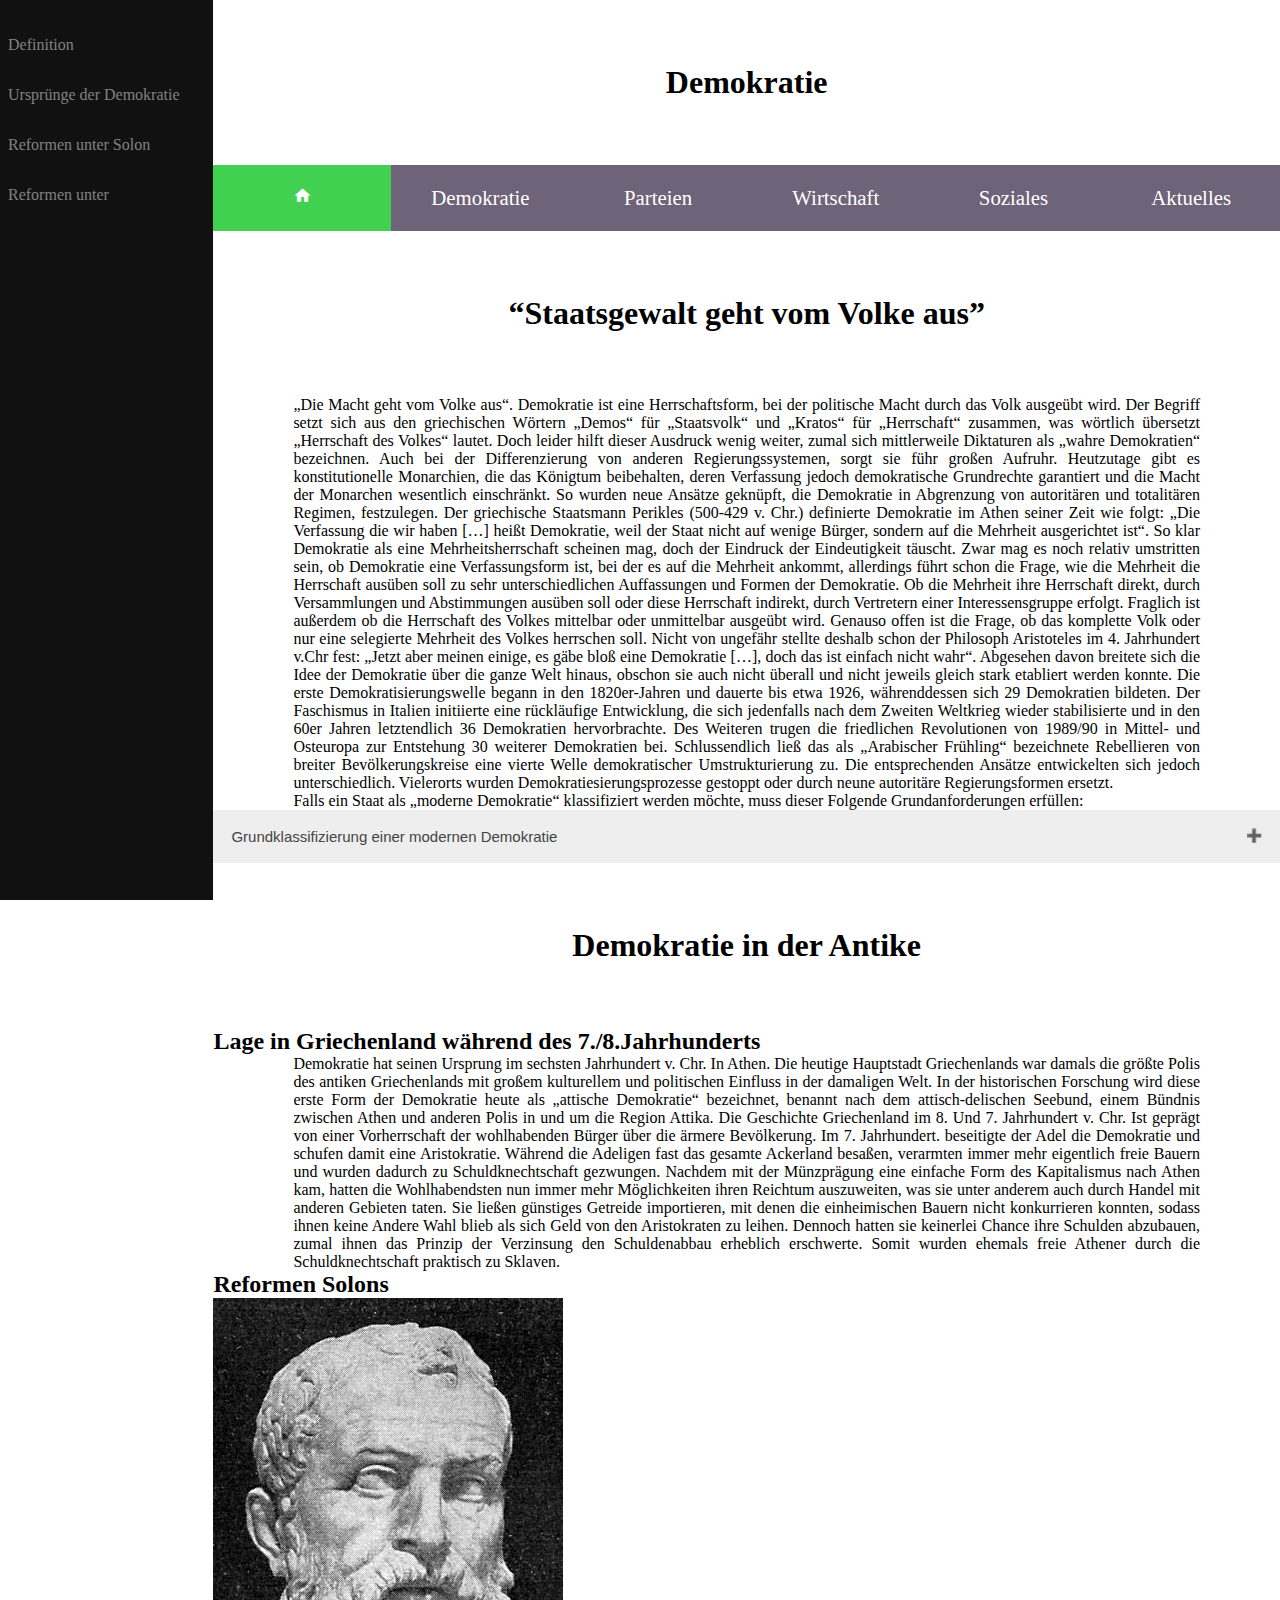
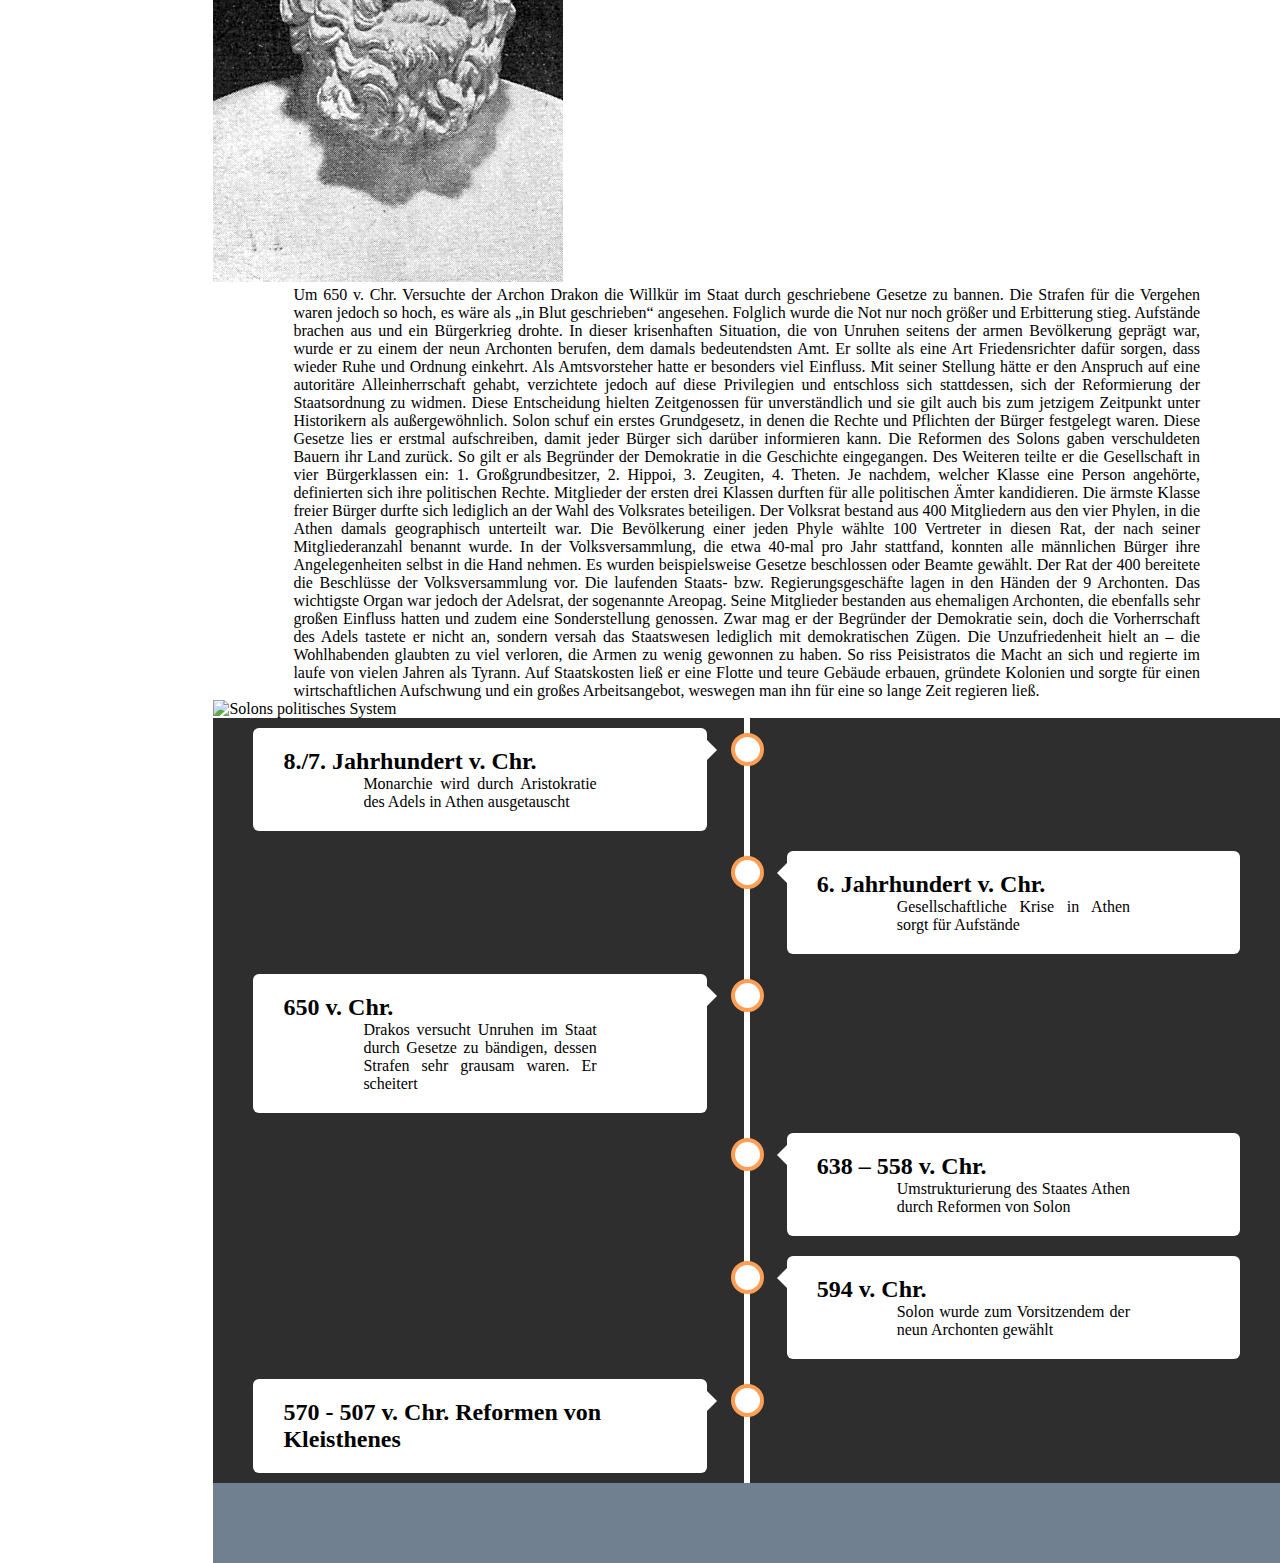
==== commit d24f574f: "Style Changes" ====
--- a/Demokratie.html
+++ b/Demokratie.html
@@ -8,6 +8,12 @@
     <!-- Google Icons -->
     <link rel="stylesheet" href="https://fonts.googleapis.com/icon?family=Material+Icons">
     <title>Demokratie</title>
+    
+    <style>
+        #summary {
+            background-color: rgb(46, 46, 46);
+        }
+    </style>
 </head>
 <body>
     <!-- Kopfnote -->
@@ -87,32 +93,34 @@
                     eine vierte Welle demokratischer Umstrukturierung zu. Die entsprechenden Ansätze entwickelten sich jedoch unterschiedlich.
                     Vielerorts wurden Demokratiesierungsprozesse gestoppt oder durch neune autoritäre Regierungsformen ersetzt.</p>
                     <!-- Anforderungen -->
-                    <hr>
                     <p>Falls ein Staat als „moderne Demokratie“ klassifiziert werden möchte, muss dieser Folgende Grundanforderungen erfüllen:</p>
-                    <ul>
-                        <li>Der Träger der Staats- und verfassungsgebenen Gewalt ist das Volk</li>
-                        <li>Das Volk trifft in kollektiven Prozeduren wie politischen Wahlen oder Abstimmungen die politischen Entscheidungen innerhalb eines Staates</li>
-                        <li>Die Regierung eines demokratischen Staates wechselt ohne Revolution durch in bestimmten Zyklen wiederkehrende und verbindlich festgesetzte Verfahren</li>
-                        <li>Die politischen Entscheidungen werden innerhalb eines bestimmten Territoriums (Staatsgebiets), in dem das Volk ansässig ist,
-                        angewendet und umgesetzt. In der Regel ist dies heutzutage der Nationalstaat und das Staatsgebiet des Volkes korrespondiert
-                        mit der Reichweite des demokratischen Systems. Bei Kolonien eines demokratischen Staates fallen Demos und Territorium auseinander
-                        und sie gelten nicht als demokratisch, wenn sie von ihrem Mutterland regiert werden.</li>
-                        <li>Ist das Territorium ein Nationalstaat, so muss dieser ein souveräner Staat sein</li>
-                    </ul>
+                    <button class="collapsible">Grundklassifizierung einer modernen Demokratie</button>
+                    <div class="content">
+                        <ul>
+                            <li>Der Träger der Staats- und verfassungsgebenen Gewalt ist das Volk</li>
+                            <li>Das Volk trifft in kollektiven Prozeduren wie politischen Wahlen oder Abstimmungen die politischen Entscheidungen innerhalb eines Staates</li>
+                            <li>Die Regierung eines demokratischen Staates wechselt ohne Revolution durch in bestimmten Zyklen wiederkehrende und verbindlich festgesetzte Verfahren</li>
+                            <li>Die politischen Entscheidungen werden innerhalb eines bestimmten Territoriums (Staatsgebiets), in dem das Volk ansässig ist,
+                            angewendet und umgesetzt. In der Regel ist dies heutzutage der Nationalstaat und das Staatsgebiet des Volkes korrespondiert
+                            mit der Reichweite des demokratischen Systems. Bei Kolonien eines demokratischen Staates fallen Demos und Territorium auseinander
+                            und sie gelten nicht als demokratisch, wenn sie von ihrem Mutterland regiert werden.</li>
+                            <li>Ist das Territorium ein Nationalstaat, so muss dieser ein souveräner Staat sein</li>
+                        </ul>
+                    </div>
             </article>
 
             <!-- Abgrenzung der Demokratie zu anderen Herrschaftssystemen -->
             <!-- klassische Abgrenzung -->
-            <p>Demokratie lässt sich oft gegen folgende andere, schon bei den Griechen bekannten, Herrschaftsformen abgrenzen:</p>
+            <!-- <p>Demokratie lässt sich oft gegen folgende andere, schon bei den Griechen bekannten, Herrschaftsformen abgrenzen:</p>
             <ul>
                 <li>Monarchie: Erbliche Herrschaft eines Monarchens d.h. König oder Kaiser</li>
                 <li>Aristokratie: Herrschaft durch die adelige Oberschicht der Gesellschaft</li>
                 <li>Oligarchie: Herrschaft von wenigen</li>
                 <li>Theokratie: Auf Griechisch "Gottesherrschaft". Eine Herrschaftsform, bei der die Staatsgewalt allein religiös legitimiert wird</li>
                 <li>Diktatur: Herrschaft eines Einzelnen oder einer Gruppierung, wie z.B. einer Partei, denen eine nahezu uneingeschränkte Macht zur Verfügung steht und keine Nennenswerte Opposition gibt. Meistens entsteht eine Diktatur durch Gewalt, wie z.B. einen Putsch.</li>
-            </ul>
+            </ul> -->
             <!-- moderne Abgrenzung -->
-            <p>Heutzutage wird diese Abgrenzung von Demokratie zur Monarchie, Aufgrund der heutigen konstitutionellen Demokratie, nicht
+            <!-- <p>Heutzutage wird diese Abgrenzung von Demokratie zur Monarchie, Aufgrund der heutigen konstitutionellen Demokratie, nicht
             mehr verwendet, weil sie Verwirrung stiftet. Deswegen gibt es neuere Ansätze, die Demokratie in Abgrenzung von autoritären
             und totalitären definieren:</p>
             <ul>
@@ -120,7 +128,7 @@
                 <li>Totalitäres Regime</li>
                 <li>Autoritäres Regime</li>
                 <li>Gottesstaat</li>
-            </ul>
+            </ul> -->
             <!--Sektion: Demokratie in der Antike-->
             <article id="Demokratie-Antike">
                 <header>
@@ -130,6 +138,7 @@
                 <section id="Demokratie-Ursprung">
                     <!-- <h1></h1> -->
                     <!-- <img src="images/Demokratie-Geschichte/GriechischeStämme.jpg" alt="Karte von Griechenland unterteilt in Griechischen Stämmen"> -->
+                    <h2>Lage in Griechenland während des 7./8.Jahrhunderts</h2>
                     <p>Demokratie hat seinen Ursprung im sechsten Jahrhundert v. Chr. In Athen. Die heutige Hauptstadt Griechenlands war damals
                     die größte Polis des antiken Griechenlands mit großem kulturellem und politischen Einfluss in der damaligen Welt. In der
                     historischen Forschung wird diese erste Form der Demokratie heute als „attische Demokratie“ bezeichnet, benannt nach dem
@@ -145,6 +154,7 @@
                     praktisch zu Sklaven.</p>
                 </section>
                 <section id="Erste-Demokratische-Prinzipien">
+                    <h2>Reformen Solons</h2>
                     <img src="images/Demokratie-Geschichte/Solon.jpg" alt="Bild des athenischen Staatsmann Solon">
                     <p>Um 650 v. Chr. Versuchte der Archon Drakon die Willkür im Staat durch geschriebene Gesetze zu bannen. Die Strafen für die
                     Vergehen waren jedoch so hoch, es wäre als „in Blut geschrieben“ angesehen. Folglich wurde die Not nur noch größer und Erbitterung
@@ -176,11 +186,54 @@
                 <section id="Reformen-Kleisthenes">
                     <p></p>
                 </section>
+                <!-- Zusammenfassung/Leitfaden -->
+                <!-- Schön ware es die Zusammenfassung mit einem Parralax zu kombinieren, dann könnte man je nach artikel das Genaue datum sehen. Es würde sich perfekt als Hintergrund eignen. -->
+                <div id="summary">
+                    <div class="timeline">
+                        <div class="container-timeline left">
+                            <div class="timeline-content">
+                                <h2>8./7. Jahrhundert v. Chr.</h2>
+                                <p>Monarchie wird durch Aristokratie des Adels in Athen ausgetauscht</p>
+                            </div>
+                        </div>
+                        <div class="container-timeline right">
+                            <div class="timeline-content">
+                                <h2>6. Jahrhundert v. Chr.</h2>
+                                <p>Gesellschaftliche Krise in Athen sorgt für Aufstände</p>
+                            </div>
+                        </div>
+                        <div class="container-timeline left">
+                            <div class="timeline-content">
+                                <h2>650 v. Chr.</h2>
+                                <p>Drakos versucht Unruhen im Staat durch Gesetze zu bändigen, dessen Strafen sehr grausam waren. Er scheitert</p>
+                            </div>
+                        </div>
+                        <div class="container-timeline right">
+                            <div class="timeline-content">
+                                <h2>638 – 558 v. Chr.</h2>
+                                <p>Umstrukturierung des Staates Athen durch Reformen von Solon</p>
+                            </div>
+                        </div>
+                        <div class="container-timeline right">
+                            <div class="timeline-content">
+                                <h2>594 v. Chr.</h2>
+                                <p>Solon wurde zum Vorsitzendem der neun Archonten gewählt</p>
+                            </div>
+                        </div>
+                        <div class="container-timeline left">
+                            <div class="timeline-content">
+                                <h2>570 - 507 v. Chr. Reformen von Kleisthenes</h2>
+                                <p></p>
+                            </div>
+                        </div>
+                    </div>
+                </div>
             </article>
         </div>
     </main>
     <footer class="Main-Footer">
 
     </footer>
+    <script src="Collapsible.js"></script>
 </body>
 </html>--- a/styles/main.css
+++ b/styles/main.css
@@ -100,7 +100,7 @@
     background-color: #111;
   }
   
-  .active {
+  nav .active {
     color: white;
     background-color: rgb(47, 255, 64, 0.7);
   }
@@ -220,3 +220,169 @@
   nav li a {padding: 1em; font-size: 1.3em;}
   nav li {width: auto;}
 }
+
+/* TIMELINE */
+
+/* The actual timeline (the vertical ruler) */
+.timeline {
+  position: relative;
+  max-width: 1200px;
+  margin: 0 auto;
+}
+
+/* The actual timeline (the vertical ruler) */
+.timeline::after {
+  content: '';
+  position: absolute;
+  width: 6px;
+  background-color: white;
+  top: 0;
+  bottom: 0;
+  left: 50%;
+  margin-left: -3px;
+}
+
+/* Container around content */
+.container-timeline {
+  padding: 10px 40px;
+  position: relative;
+  background-color: inherit;
+  width: 50%;
+}
+
+/* The circles on the timeline */
+.container-timeline::after {
+  content: '';
+  position: absolute;
+  width: 25px;
+  height: 25px;
+  right: -17px;
+  background-color: white;
+  border: 4px solid #FF9F55;
+  top: 15px;
+  border-radius: 50%;
+  z-index: 1;
+}
+
+/* Place the container to the left */
+.left {
+  left: 0;
+}
+
+/* Place the container to the right */
+.right {
+  left: 50%;
+}
+
+/* Add arrows to the left container (pointing right) */
+.left::before {
+  content: " ";
+  height: 0;
+  position: absolute;
+  top: 22px;
+  width: 0;
+  z-index: 1;
+  right: 30px;
+  border: medium solid white;
+  border-width: 10px 0 10px 10px;
+  border-color: transparent transparent transparent white;
+}
+
+/* Add arrows to the right container (pointing left) */
+.right::before {
+  content: " ";
+  height: 0;
+  position: absolute;
+  top: 22px;
+  width: 0;
+  z-index: 1;
+  left: 30px;
+  border: medium solid white;
+  border-width: 10px 10px 10px 0;
+  border-color: transparent white transparent transparent;
+}
+
+/* Fix the circle for containers on the right side */
+.right::after {
+  left: -16px;
+}
+
+/* The actual content */
+.timeline-content {
+  padding: 20px 30px;
+  background-color: white;
+  position: relative;
+  border-radius: 6px;
+}
+
+/* Media queries - Responsive timeline on screens less than 600px wide */
+@media screen and (max-width: 600px) {
+/* Place the timelime to the left */
+  .timeline::after {
+    left: 31px;
+  }
+
+/* Full-width containers */
+  .container-timeline {
+    width: 100%;
+    padding-left: 70px;
+    padding-right: 25px;
+  }
+
+/* Make sure that all arrows are pointing leftwards */
+  .container-timeline::before {
+    left: 60px;
+    border: medium solid white;
+    border-width: 10px 10px 10px 0;
+    border-color: transparent white transparent transparent;
+  }
+
+/* Make sure all circles are at the same spot */
+  .left::after, .right::after {
+    left: 15px;
+  }
+
+/* Make all right containers behave like the left ones */
+  .right {
+    left: 0%;
+  }
+}
+
+/* Collapsible */
+/* Style the button that is used to open and close the collapsible content */
+.collapsible {
+  background-color: #eee;
+  color: #444;
+  cursor: pointer;
+  padding: 18px;
+  width: 100%;
+  border: none;
+  text-align: left;
+  outline: none;
+  font-size: 15px;
+}
+
+/* Add a background color to the button if it is clicked on (add the .active class with JS), and when you move the mouse over it (hover) */
+.active-collapsible, .collapsible:hover {
+  background-color: #ccc;
+}
+
+/* Style the collapsible content. Note: hidden by default */
+.content {
+  padding: 0 18px;
+  display: none;
+  overflow: hidden;
+  background-color: #f1f1f1;
+}
+
+.collapsible::after {
+    content: '\02795'; /* Unicode character for "plus" sign (+) */
+    font-size: 13px;
+    color: white;
+    float: right;
+    margin-left: 5px;
+}
+
+.active-collapsible::after {
+    content: "\2796"; /* Unicode character for "minus" sign (-) */
+}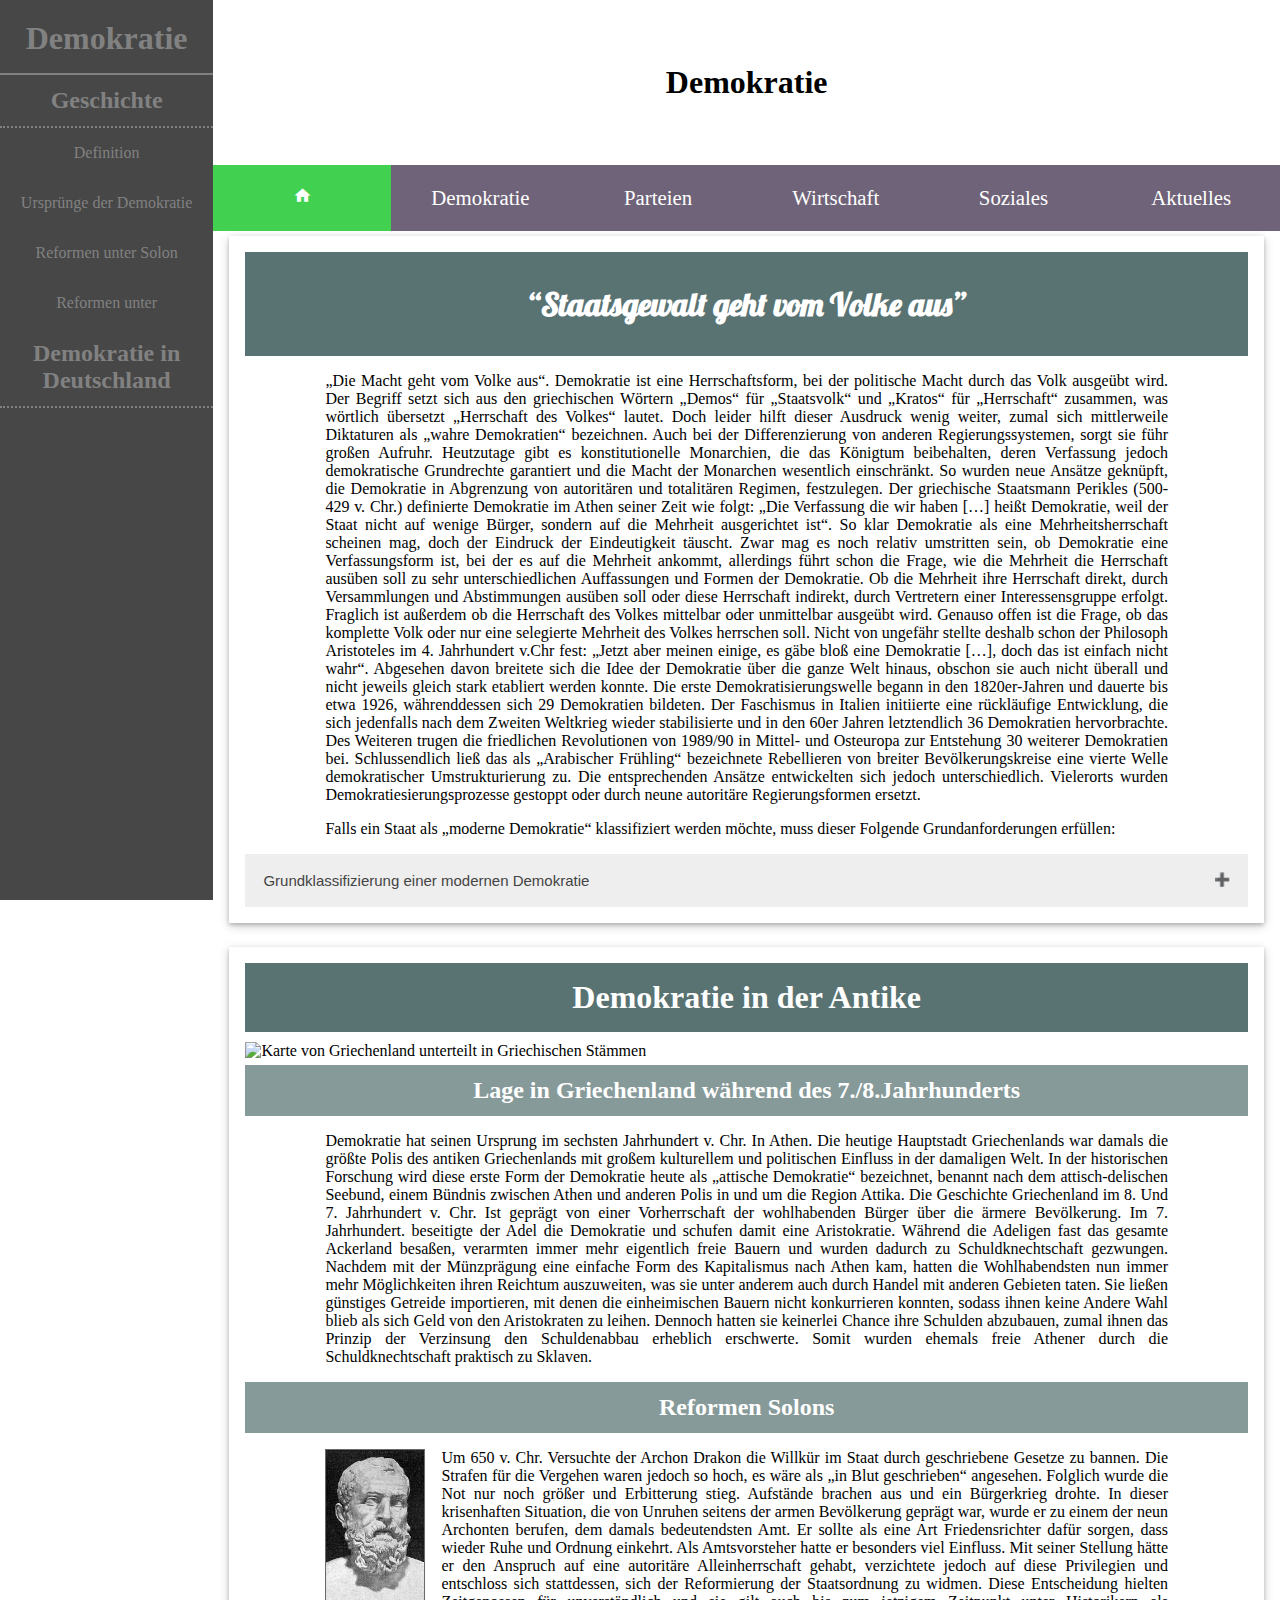
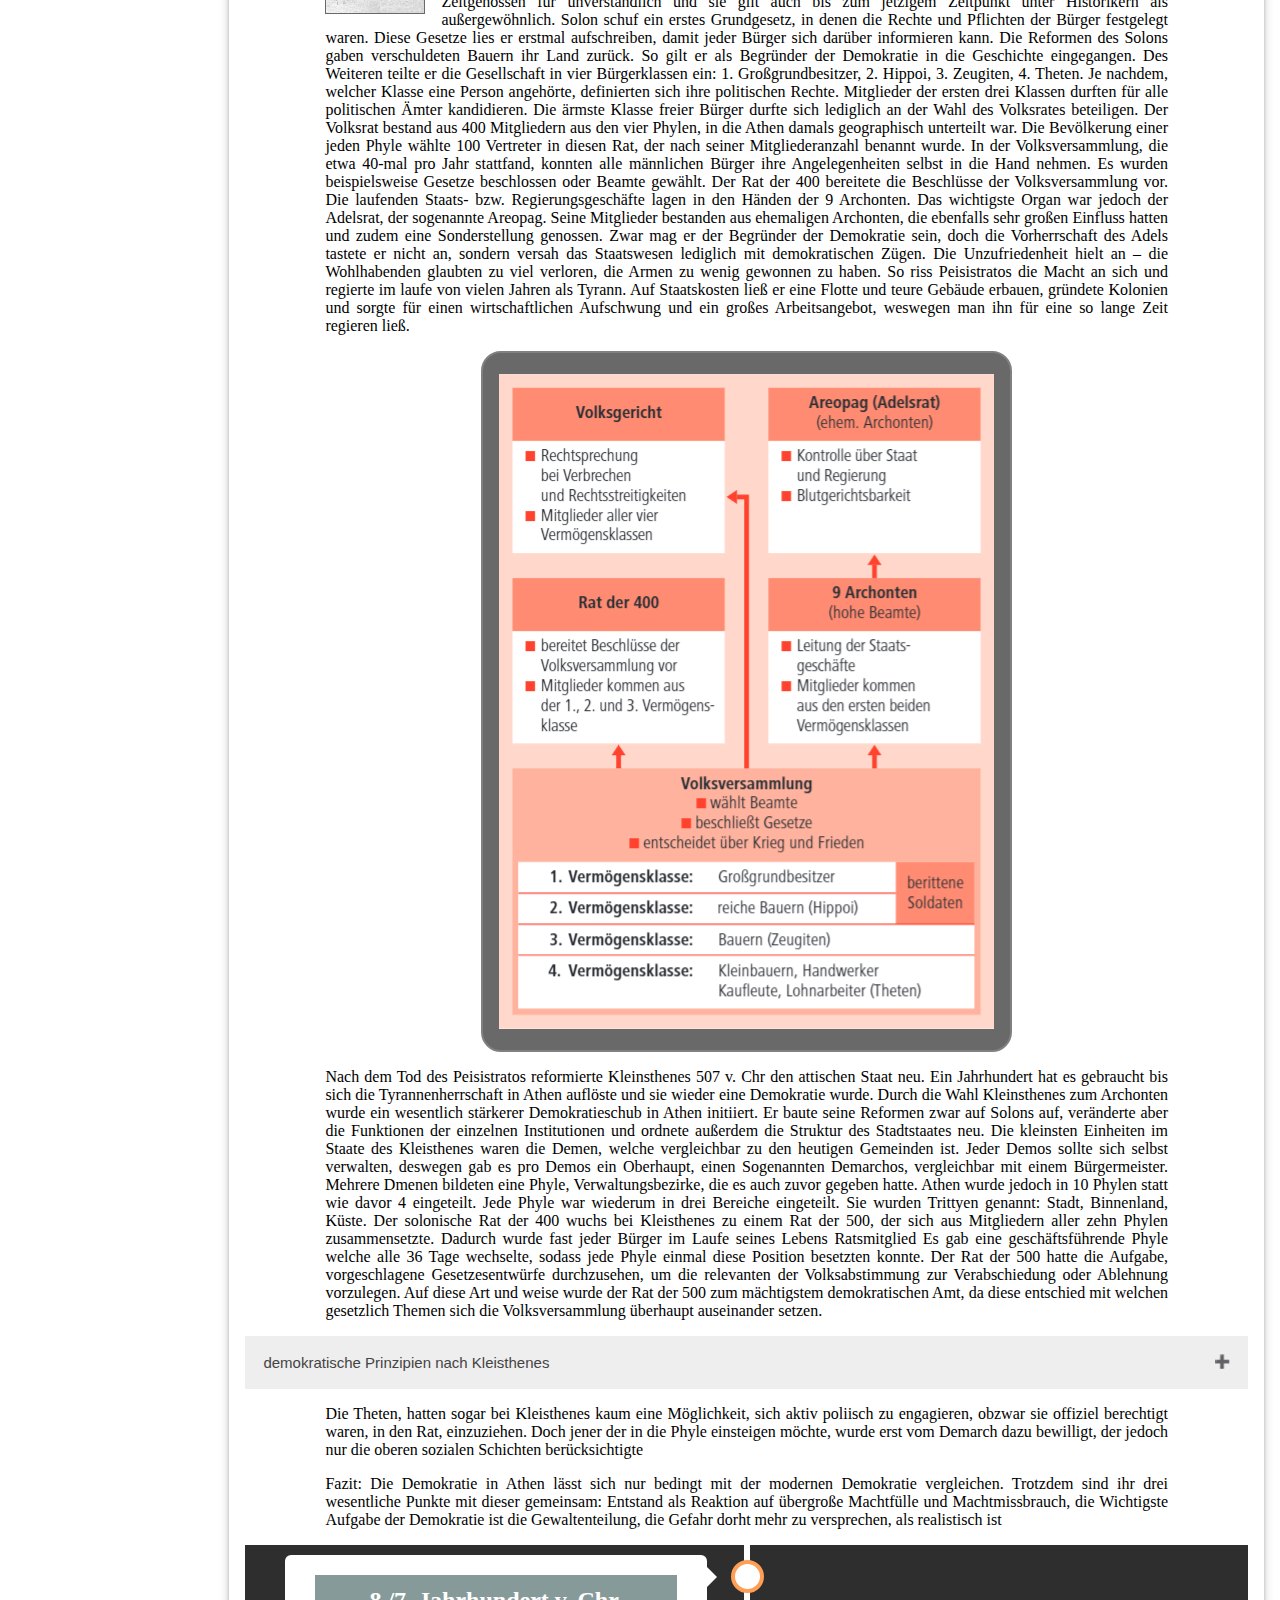
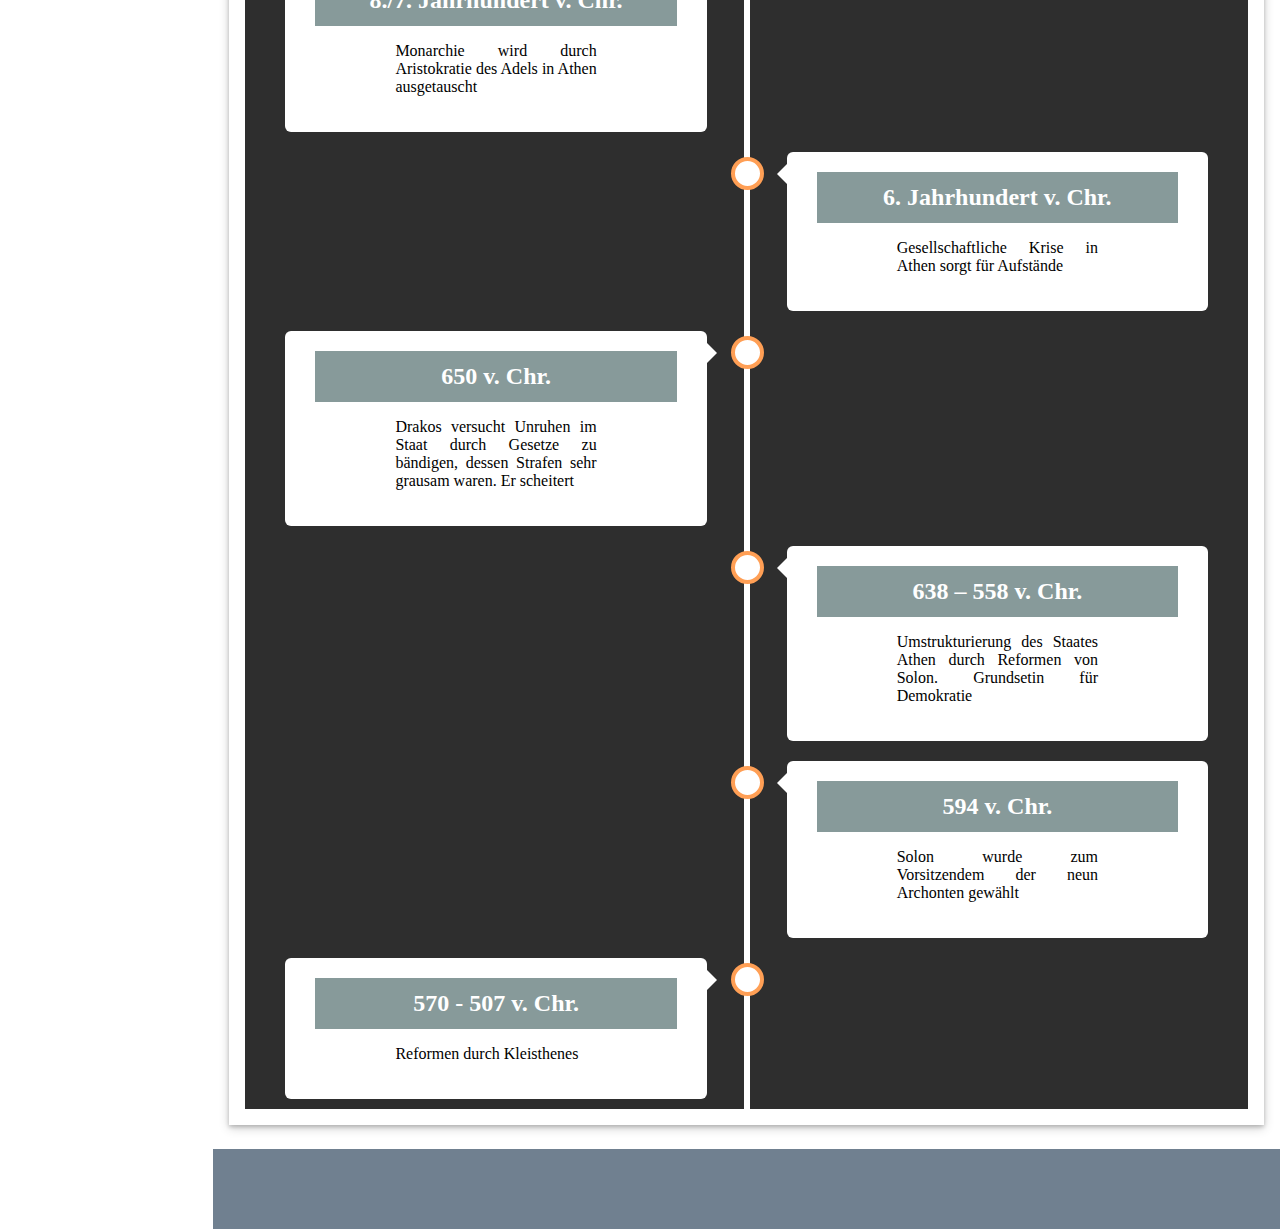
==== commit d6da0713: "changes" ====
--- a/Demokratie.html
+++ b/Demokratie.html
@@ -7,6 +7,8 @@
     <link rel="stylesheet" href="styles/main.css">
     <!-- Google Icons -->
     <link rel="stylesheet" href="https://fonts.googleapis.com/icon?family=Material+Icons">
+    <!-- fonts -->
+    <link href="https://fonts.googleapis.com/css?family=Lobster" rel="stylesheet">
     <title>Demokratie</title>
     
     <style>
@@ -50,10 +52,23 @@
     </nav>
     <main class="col-12">
         <div class="Side-Navigation col-2">
-            <a href="">Definition</a>
-            <a href="">Ursprünge der Demokratie</a>
-            <a href="">Reformen unter Solon</a>
-            <a href="">Reformen unter </a>
+            <ul>
+                <h1>Demokratie</h1>
+                <h2>Geschichte</h2>
+                <li>
+                    <a href="">Definition</a>
+                </li>
+                <li>
+                    <a href="">Ursprünge der Demokratie</a>
+                </li>
+                <li>
+                    <a href="">Reformen unter Solon</a>
+                </li>
+                <li>
+                    <a href="">Reformen unter </a>
+                </li>
+                <h2>Demokratie in Deutschland</h2>
+            </ul>
         </div>
 
         <div class="Main-Content col-10">
@@ -137,7 +152,7 @@
                 <!-- Ursprung der Demokratie bzw. des Demokratischen Denkens/attische Demokratie-->
                 <section id="Demokratie-Ursprung">
                     <!-- <h1></h1> -->
-                    <!-- <img src="images/Demokratie-Geschichte/GriechischeStämme.jpg" alt="Karte von Griechenland unterteilt in Griechischen Stämmen"> -->
+                    <img src="images/Demokratie-Geschichte/GriechischeStämme.jpg" alt="Karte von Griechenland unterteilt in Griechischen Stämmen">
                     <h2>Lage in Griechenland während des 7./8.Jahrhunderts</h2>
                     <p>Demokratie hat seinen Ursprung im sechsten Jahrhundert v. Chr. In Athen. Die heutige Hauptstadt Griechenlands war damals
                     die größte Polis des antiken Griechenlands mit großem kulturellem und politischen Einfluss in der damaligen Welt. In der
@@ -155,8 +170,8 @@
                 </section>
                 <section id="Erste-Demokratische-Prinzipien">
                     <h2>Reformen Solons</h2>
-                    <img src="images/Demokratie-Geschichte/Solon.jpg" alt="Bild des athenischen Staatsmann Solon">
-                    <p>Um 650 v. Chr. Versuchte der Archon Drakon die Willkür im Staat durch geschriebene Gesetze zu bannen. Die Strafen für die
+                    
+                    <p><img class="clearfix" src="images/Demokratie-Geschichte/Solon.jpg" alt="Bild des athenischen Staatsmann Solon">Um 650 v. Chr. Versuchte der Archon Drakon die Willkür im Staat durch geschriebene Gesetze zu bannen. Die Strafen für die
                     Vergehen waren jedoch so hoch, es wäre als „in Blut geschrieben“ angesehen. Folglich wurde die Not nur noch größer und Erbitterung
                     stieg. Aufstände brachen aus und ein Bürgerkrieg drohte. In dieser krisenhaften Situation, die von Unruhen seitens der armen
                     Bevölkerung geprägt war, wurde er zu einem der neun Archonten berufen, dem damals bedeutendsten Amt. Er sollte als eine Art
@@ -181,10 +196,40 @@
                     zu wenig gewonnen zu haben. So riss Peisistratos die Macht an sich und regierte im laufe von vielen Jahren als Tyrann. Auf
                     Staatskosten ließ er eine Flotte und teure Gebäude erbauen, gründete Kolonien und sorgte für einen wirtschaftlichen Aufschwung
                     und ein großes Arbeitsangebot, weswegen man ihn für eine so lange Zeit regieren ließ.</p>
-                    <img src="images/Demokratie-Geschichte/grundzuege-der-athenischen-demokratie.html" alt="Solons politisches System">
+                    <div class="image-background">
+                        <img src="images/Demokratie-Geschichte/AthenRegierung.png" alt="Solons politisches System">
+                    </div>
                 </section>
                 <section id="Reformen-Kleisthenes">
-                    <p></p>
+                    <p>
+                         Nach dem Tod des Peisistratos reformierte Kleinsthenes 507 v. Chr den attischen Staat neu. Ein Jahrhundert hat es gebraucht
+                        bis sich die Tyrannenherrschaft in Athen auflöste und sie wieder eine Demokratie wurde. Durch die Wahl Kleinsthenes zum Archonten
+                        wurde ein wesentlich stärkerer Demokratieschub in Athen initiiert. Er baute seine Reformen zwar auf Solons auf, veränderte
+                        aber die Funktionen der einzelnen Institutionen und ordnete außerdem die Struktur des Stadtstaates neu. Die kleinsten Einheiten
+                        im Staate des Kleisthenes waren die Demen, welche vergleichbar zu den heutigen Gemeinden ist. Jeder Demos sollte sich selbst
+                        verwalten, deswegen gab es pro Demos ein Oberhaupt, einen Sogenannten Demarchos, vergleichbar mit einem Bürgermeister. Mehrere
+                        Dmenen bildeten eine Phyle, Verwaltungsbezirke, die es auch zuvor gegeben hatte. Athen wurde jedoch in 10 Phylen statt wie
+                        davor 4 eingeteilt. Jede Phyle war wiederum in drei Bereiche eingeteilt. Sie wurden Trittyen genannt: Stadt, Binnenland,
+                        Küste. Der solonische Rat der 400 wuchs bei Kleisthenes zu einem Rat der 500, der sich aus Mitgliedern aller zehn Phylen
+                        zusammensetzte. Dadurch wurde fast jeder Bürger im Laufe seines Lebens Ratsmitglied Es gab eine geschäftsführende Phyle welche
+                        alle 36 Tage wechselte, sodass jede Phyle einmal diese Position besetzten konnte. Der Rat der 500 hatte die Aufgabe, vorgeschlagene
+                        Gesetzesentwürfe durchzusehen, um die relevanten der Volksabstimmung zur Verabschiedung oder Ablehnung vorzulegen. Auf diese
+                        Art und weise wurde der Rat der 500 zum mächtigstem demokratischen Amt, da diese entschied mit welchen gesetzlich Themen
+                        sich die Volksversammlung überhaupt auseinander setzen.
+                    </p>
+                    <button class="collapsible">demokratische Prinzipien nach Kleisthenes</button>
+                    <div class="content">
+                        <ul>
+                            <li>isegoria (das Recht, über politische Angelegenheiten zu reden)</li>
+                            <li>isonomia (die Gleichheit vor dem Gesetz)</li>
+                            <li>isopoliteia (die
+                            Gleichheit bei der Wahl der Vertreter der Volksversammlung und die Chancengleichheit bei der Bekleidung von Staatsämtern)</li>
+                        </ul>
+                    </div>
+                    <P>
+                        Die Theten, hatten sogar bei Kleisthenes kaum eine Möglichkeit, sich aktiv poliisch zu engagieren, obzwar sie offiziel berechtigt waren, in den Rat, einzuziehen. Doch jener der in die Phyle einsteigen möchte, wurde erst vom Demarch dazu bewilligt, der jedoch nur die oberen sozialen Schichten berücksichtigte
+                    </P>
+                    <p>Fazit: Die Demokratie in Athen lässt sich nur bedingt mit der modernen Demokratie vergleichen. Trotzdem sind ihr drei wesentliche Punkte mit dieser gemeinsam: Entstand als Reaktion auf übergroße Machtfülle und Machtmissbrauch, die Wichtigste Aufgabe der Demokratie ist die Gewaltenteilung, die Gefahr dorht mehr zu versprechen, als realistisch ist</p>
                 </section>
                 <!-- Zusammenfassung/Leitfaden -->
                 <!-- Schön ware es die Zusammenfassung mit einem Parralax zu kombinieren, dann könnte man je nach artikel das Genaue datum sehen. Es würde sich perfekt als Hintergrund eignen. -->
@@ -211,7 +256,7 @@
                         <div class="container-timeline right">
                             <div class="timeline-content">
                                 <h2>638 – 558 v. Chr.</h2>
-                                <p>Umstrukturierung des Staates Athen durch Reformen von Solon</p>
+                                <p>Umstrukturierung des Staates Athen durch Reformen von Solon. Grundsetin für Demokratie</p>
                             </div>
                         </div>
                         <div class="container-timeline right">
@@ -222,8 +267,8 @@
                         </div>
                         <div class="container-timeline left">
                             <div class="timeline-content">
-                                <h2>570 - 507 v. Chr. Reformen von Kleisthenes</h2>
-                                <p></p>
+                                <h2>570 - 507 v. Chr.</h2>
+                                <p>Reformen durch Kleisthenes</p>
                             </div>
                         </div>
                     </div>
--- a/styles/main.css
+++ b/styles/main.css
@@ -117,21 +117,41 @@
     z-index: 1;
     top:0;
     left: 0;
-    background-color: #111;
+    background-color: rgb(71, 71, 71);
     overflow: hidden;
     padding-top: 20px;
+  }
+
+  .Side-Navigation ul {
+    list-style-type: none;
+    padding:0;
+  }
+
+  .Side-Navigation h1 {
+    border-bottom: 2px solid gray;
+    padding-bottom: 0.5em;
+  }
+
+  .Side-Navigation h2 {
+    padding: 0.5em 0;
+    border-bottom: 2px dotted gray;
   }
   
   .Side-Navigation a{
     padding:1em 0.5em;
     text-decoration: none;
     font-size: medium;
+    display: block;
+  }
+  
+  .Side-Navigation h1, a, h2 {
     color: #818181;
-    display: block;
-  }
-
-  .Side-Navigation a:hover {
-    color: #f1f1f1;
+    text-align: center;
+  }
+
+  .Side-Navigation li:hover {
+    background-color: rgb(53, 52, 52);
+    color: white;
   }
 
 .Main-Content {
@@ -139,9 +159,93 @@
   position: relative;
   /* float: right; */
 }
+article {
+  padding: 1em;
+  /* border: 2px solid blueviolet; */
+  margin-bottom: 1.5em;
+  margin-left: 1em;
+  margin-right: 1em;
+  margin-top: 5px;
+  box-shadow: 0 2px 4px 0 rgba(0, 0, 0, 0.2), 0 3px 10px 0 rgba(0, 0, 0, 0.19);
+}
+
+article h1 {
+  background-color: hsl(180, 25%, 25%, 80%);
+  color: white;
+  padding: 0.5em;
+  margin-bottom: 10px;
+}
+
+article h2 {
+  background-color: rgba(47, 79, 79, 0.575);
+  color: white;
+  padding: 0.5em;
+  margin-bottom: 10px;
+}
+
 article p {
+  display: block;
+  /* border: 2px solid black; */
   padding: 0 5em;
   text-align: justify;
+  margin: 1em 0;
+}
+
+article .image-background {
+  background-color: dimgray;
+  width: fit-content;
+  margin: auto;
+  display: block;
+  border: 2px solid gray;
+  border-radius: 20px;
+}
+
+article .image-background img {
+  padding: 1em;
+}
+
+article img {
+  max-width: 100%;
+  margin: 5px auto;
+  display: block;
+}
+
+article p img {
+  clear: none;
+  float: left;
+  width: 100px;
+  margin:0 1em 0 0;
+  border: 1px solid dimgray;
+  border-style: groove;
+}
+
+q {
+  display: block;
+  padding: 0.5em;
+  font-family: 'Lobster', cursive;
+  clear: both;
+}
+
+div.polaroid {
+  width: 80%;
+  background-color: white;
+  box-shadow: 0 4px 8px 0 rgba(0, 0, 0, 0.2), 0 6px 20px 0 rgba(0, 0, 0, 0.19);
+  margin-bottom: 25px;
+}
+
+div.container {
+  text-align: center;
+  padding: 5px 10px;
+}
+
+.info {
+    background-color: #ffdddd;
+    border-left: 6px solid #f44336;
+}
+
+.warning {
+    background-color: #ffffcc;
+    border-left: 6px solid #ffeb3b;
 }
 
 .tooltip {
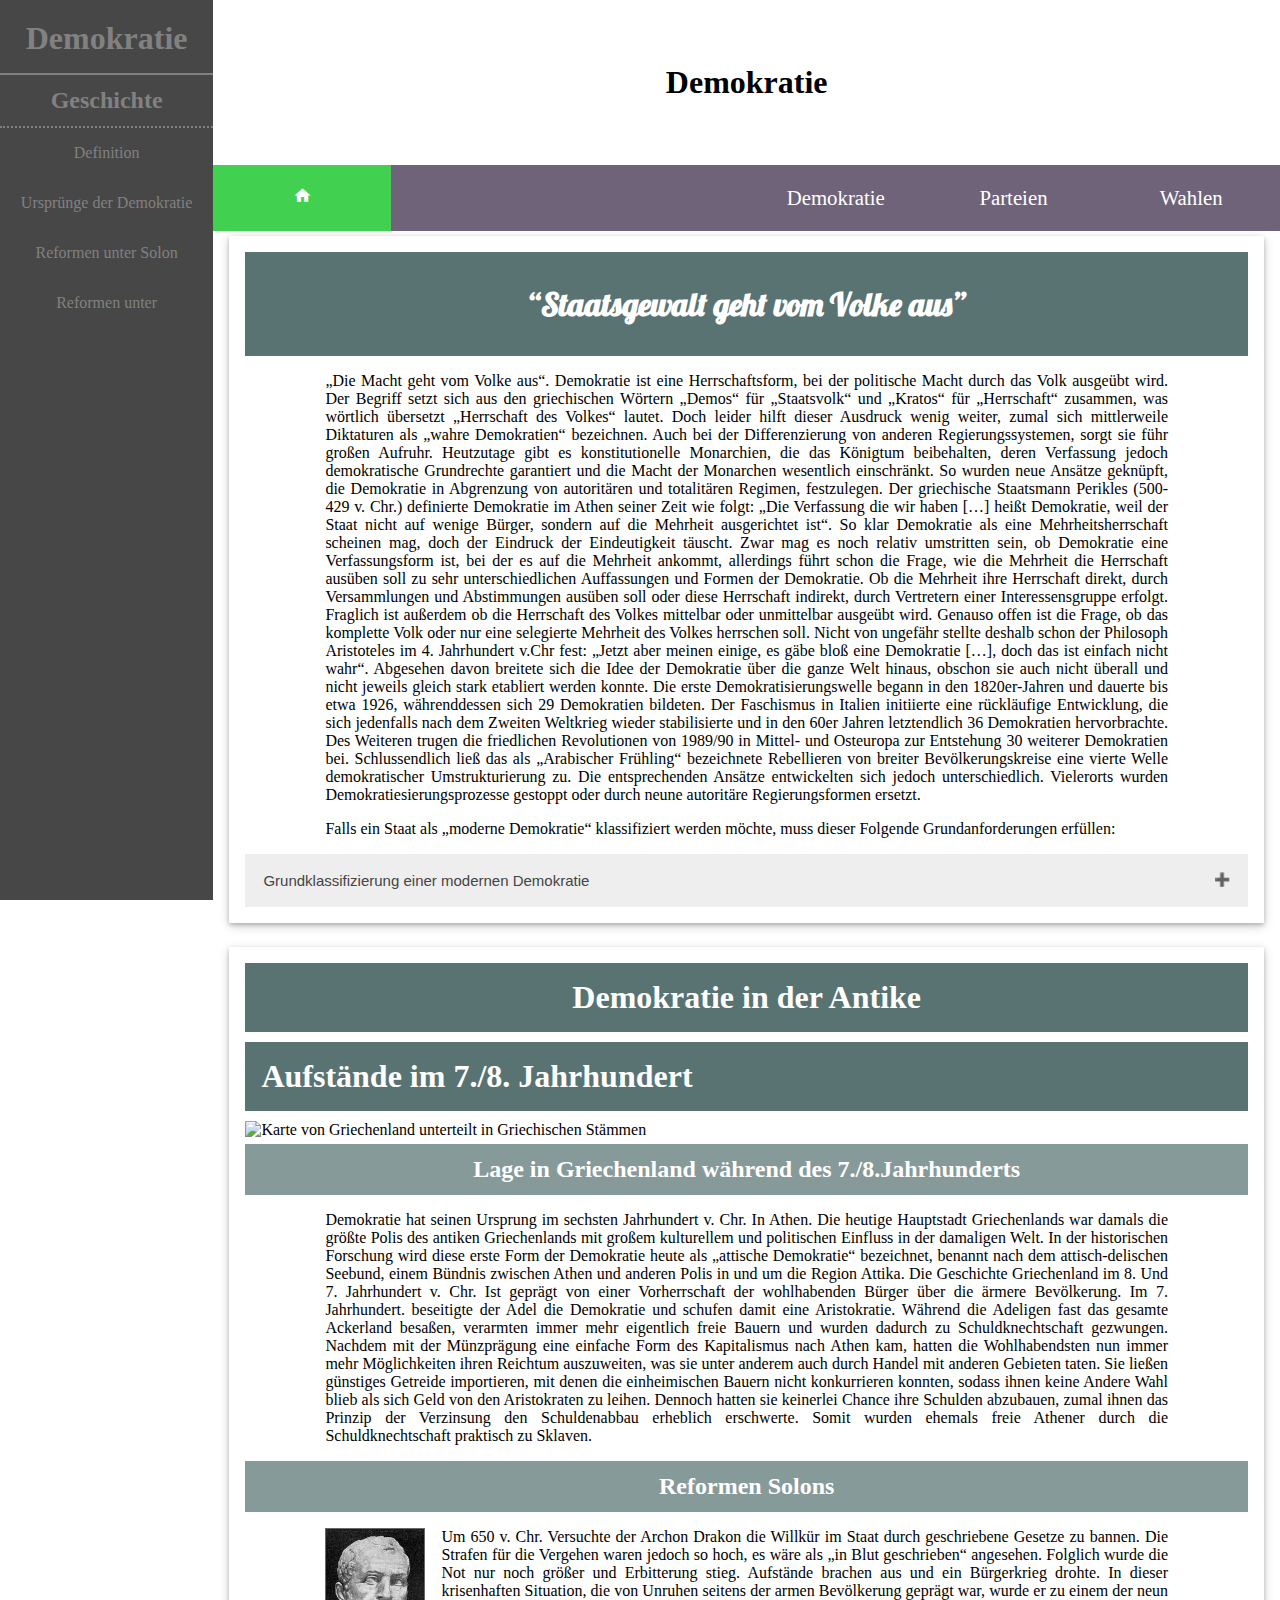
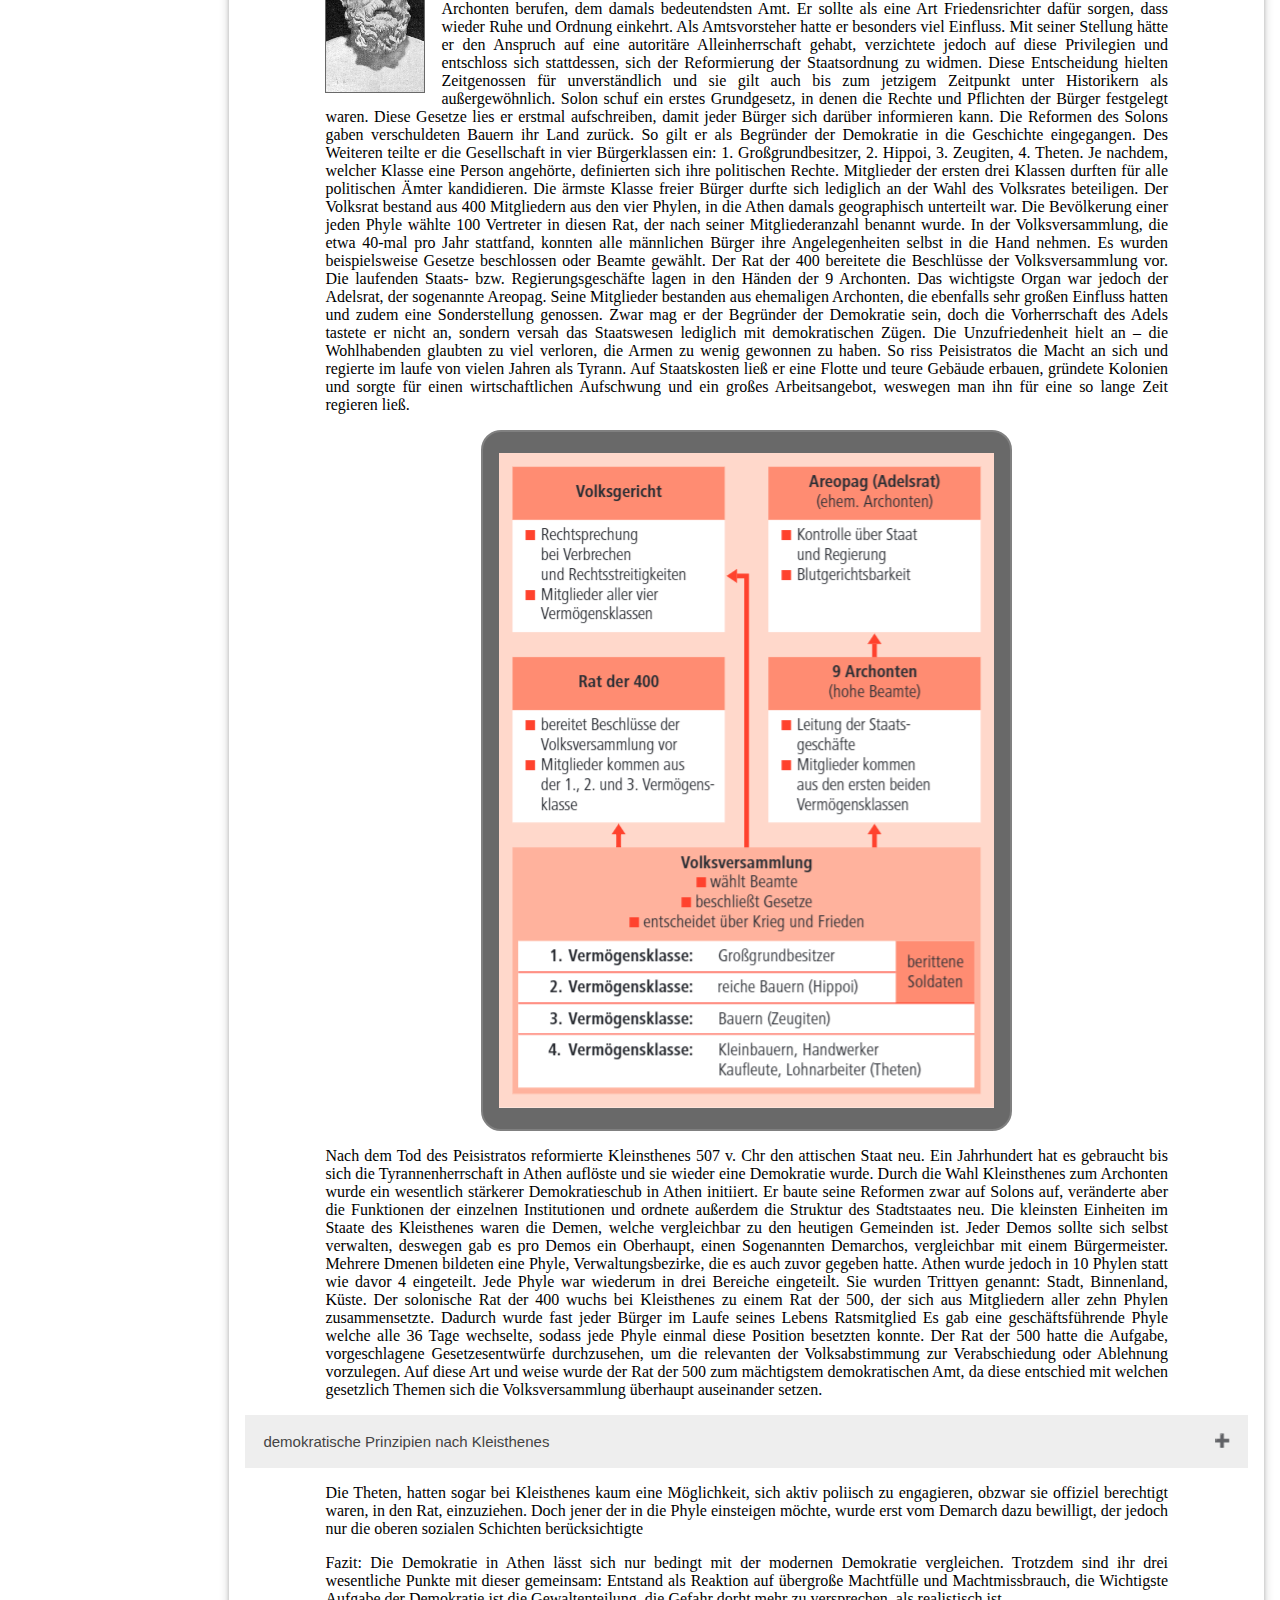
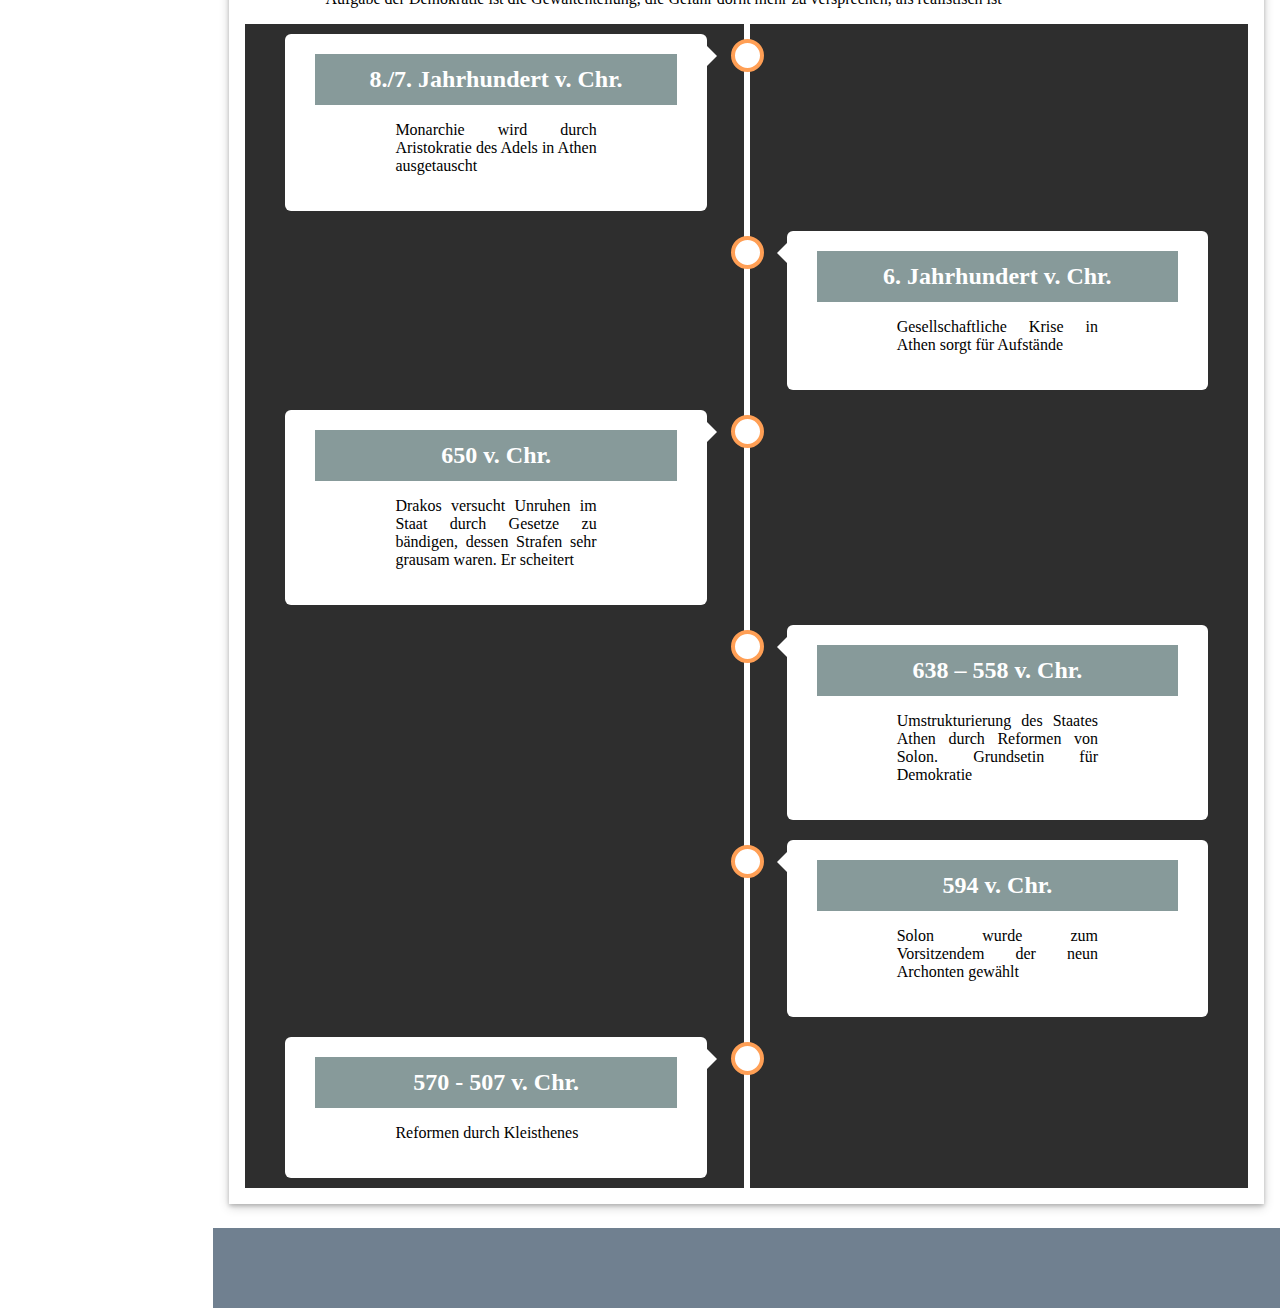
==== commit ff1304b4: "changes" ====
--- a/Demokratie.html
+++ b/Demokratie.html
@@ -26,16 +26,12 @@
     <!-- <nav class="col-s-12 col-12">
         <iframe src="Navigation.html" frameborder="0"></iframe>
     </nav> -->
-    <nav class="col-10">
+    <nav>
+        <!-- Diese Col- Klassen legen eine bestimmte Breite fest. Ich habe meine Website in 12 regelmäßigen Spalten eingegliedert. Bei col-12 wird z.B. die Breite auf 100% also hindurch alle Spalten erstrecjt -->
+        <!-- Ich habe zur erstellung dieser Navigation eine ungeordnete liste erstellt mit Listen Elementen die als Links fungieren. Mehreres bei main.css -->
         <ul class="col-12">
             <li class="col-2">
-                <a href="#Container-Aktuelles">Aktuelles</a>
-            </li>
-            <li class="col-2">
-                <a href="#Container-Soziales">Soziales</a>
-            </li>
-            <li class="col-2">
-                <a href="#Container-Wirtschaft">Wirtschaft</a>
+                <a href="Wahlen.html">Wahlen</a>
             </li>
             <li class="col-2">
                 <a href="Parteien.html">Parteien</a>
@@ -45,12 +41,15 @@
             </li>
             <li style="float:left" class="active col-2">
                 <a href="index.html">
+                    <!-- Einfügen des Home-Icons aus Google´s material-icons stylesheet -->
+                    <!-- Font-size bestimmt die Größe des Icons -->
                     <i class="material-icons" style="font-size: 19px">home</i>
                 </a>
             </li>
         </ul>
     </nav>
     <main class="col-12">
+        <!-- Einteilung der Seitennavigation -->
         <div class="Side-Navigation col-2">
             <ul>
                 <h1>Demokratie</h1>
@@ -67,7 +66,6 @@
                 <li>
                     <a href="">Reformen unter </a>
                 </li>
-                <h2>Demokratie in Deutschland</h2>
             </ul>
         </div>
 
@@ -79,10 +77,6 @@
                     <header>
                         <h1><q>Staatsgewalt geht vom Volke aus</q></h1>
                     </header>
-                    <!-- <p>So heißt es nach Artikel 20 Absatz 1 des Grundgesetzes. Der Begriff Demokratie kommt aus dem Griechischem und bedeutet übersetzt
-                    „Herrschaft des Volkes“. Vorläufer der modernen Demokratie entstanden in Rom und Athen als Reaktion auf zu große Machfülle
-                    und Machtmissbrauch der Herrscher. Allerdings wurden erst im 17./18. Jahrhundert die wesentlichen Elemente einer Demokratie
-                    verfasst. Damit eine Staatsform heutzutage den Namen „Demokratie“ muss sie grundlegende Kriterien erfüllen:</p> -->
                     <p>„Die Macht geht vom Volke aus“. Demokratie ist eine Herrschaftsform, bei der politische Macht durch das Volk ausgeübt wird.
                     Der Begriff setzt sich aus den griechischen Wörtern „Demos“ für „Staatsvolk“ und „Kratos“ für „Herrschaft“ zusammen, was
                     wörtlich übersetzt „Herrschaft des Volkes“ lautet. Doch leider hilft dieser Ausdruck wenig weiter, zumal sich mittlerweile
@@ -108,6 +102,7 @@
                     eine vierte Welle demokratischer Umstrukturierung zu. Die entsprechenden Ansätze entwickelten sich jedoch unterschiedlich.
                     Vielerorts wurden Demokratiesierungsprozesse gestoppt oder durch neune autoritäre Regierungsformen ersetzt.</p>
                     <!-- Anforderungen -->
+                    <!-- Aufklapp texte -->
                     <p>Falls ein Staat als „moderne Demokratie“ klassifiziert werden möchte, muss dieser Folgende Grundanforderungen erfüllen:</p>
                     <button class="collapsible">Grundklassifizierung einer modernen Demokratie</button>
                     <div class="content">
@@ -145,6 +140,7 @@
                 <li>Gottesstaat</li>
             </ul> -->
             <!--Sektion: Demokratie in der Antike-->
+            <!-- Artikel ist in Sektionen aufgeteilt und zwar mit den jeweiligen Themen -->
             <article id="Demokratie-Antike">
                 <header>
                     <h1>Demokratie in der Antike</h1>
@@ -152,6 +148,8 @@
                 <!-- Ursprung der Demokratie bzw. des Demokratischen Denkens/attische Demokratie-->
                 <section id="Demokratie-Ursprung">
                     <!-- <h1></h1> -->
+                    <!-- Aufstände in Griechenland -->
+                    <h1>Aufstände im 7./8. Jahrhundert</h1>
                     <img src="images/Demokratie-Geschichte/GriechischeStämme.jpg" alt="Karte von Griechenland unterteilt in Griechischen Stämmen">
                     <h2>Lage in Griechenland während des 7./8.Jahrhunderts</h2>
                     <p>Demokratie hat seinen Ursprung im sechsten Jahrhundert v. Chr. In Athen. Die heutige Hauptstadt Griechenlands war damals
@@ -231,7 +229,7 @@
                     </P>
                     <p>Fazit: Die Demokratie in Athen lässt sich nur bedingt mit der modernen Demokratie vergleichen. Trotzdem sind ihr drei wesentliche Punkte mit dieser gemeinsam: Entstand als Reaktion auf übergroße Machtfülle und Machtmissbrauch, die Wichtigste Aufgabe der Demokratie ist die Gewaltenteilung, die Gefahr dorht mehr zu versprechen, als realistisch ist</p>
                 </section>
-                <!-- Zusammenfassung/Leitfaden -->
+                <!-- Zusammenfassung/Leitfaden der Geschichte-->
                 <!-- Schön ware es die Zusammenfassung mit einem Parralax zu kombinieren, dann könnte man je nach artikel das Genaue datum sehen. Es würde sich perfekt als Hintergrund eignen. -->
                 <div id="summary">
                     <div class="timeline">
--- a/styles/main.css
+++ b/styles/main.css
@@ -6,6 +6,7 @@
   margin: 0;
 }
 /* Handys*/
+/* Die breite der Elemente ist in Collums eingeteilt */
 [class*="col-"] {
   width: 100%;
 }
@@ -100,10 +101,14 @@
     background-color: #111;
   }
   
-  nav .active {
-    color: white;
-    background-color: rgb(47, 255, 64, 0.7);
-  }
+nav .active {
+  color: white;
+  background-color: rgb(47, 255, 64, 0.7);
+}
+
+main {
+  width:100%;
+}
   
   /* Damit der Container dem Bild angeglichen wird*/
   .clearfix {
@@ -202,6 +207,13 @@
 
 article .image-background img {
   padding: 1em;
+}
+
+.flex-wrap {
+  display: flex;
+  flex-wrap: wrap;
+  justify-content: center;
+  align-items: center;
 }
 
 article img {
@@ -325,16 +337,16 @@
   nav li {width: auto;}
 }
 
-/* TIMELINE */
-
-/* The actual timeline (the vertical ruler) */
+/* Zeitleiste */
+/* Für die Geschichtlichen Aspekte habe ich vor eine Zeitleiste zu machen, die die wesentlichen Ereignisse Kurz zusammenfasst */
+
+/* Die eigentliche Zeitleiste */
 .timeline {
   position: relative;
   max-width: 1200px;
   margin: 0 auto;
 }
 
-/* The actual timeline (the vertical ruler) */
 .timeline::after {
   content: '';
   position: absolute;
@@ -346,7 +358,7 @@
   margin-left: -3px;
 }
 
-/* Container around content */
+/* Container der den Kontent umschließt */
 .container-timeline {
   padding: 10px 40px;
   position: relative;
@@ -354,7 +366,7 @@
   width: 50%;
 }
 
-/* The circles on the timeline */
+/* Die kreise auf der Zeitleiste */
 .container-timeline::after {
   content: '';
   position: absolute;
@@ -368,17 +380,17 @@
   z-index: 1;
 }
 
-/* Place the container to the left */
+/* setzt einen Container nach links */
 .left {
   left: 0;
 }
 
-/* Place the container to the right */
+/* Verlegt den Container nach rechts */
 .right {
   left: 50%;
 }
 
-/* Add arrows to the left container (pointing right) */
+/* Versehen Container mit Pfeilen*/
 .left::before {
   content: " ";
   height: 0;
@@ -392,7 +404,6 @@
   border-color: transparent transparent transparent white;
 }
 
-/* Add arrows to the right container (pointing left) */
 .right::before {
   content: " ";
   height: 0;
@@ -406,12 +417,12 @@
   border-color: transparent white transparent transparent;
 }
 
-/* Fix the circle for containers on the right side */
+/* Korrigiert die Kreise auf der Rechten Seite */
 .right::after {
   left: -16px;
 }
 
-/* The actual content */
+/* Kontent der Zeitleiste */
 .timeline-content {
   padding: 20px 30px;
   background-color: white;
@@ -433,7 +444,7 @@
     padding-right: 25px;
   }
 
-/* Make sure that all arrows are pointing leftwards */
+  /* Stellt sicher, dass alle Pfeile nach links zeigen */
   .container-timeline::before {
     left: 60px;
     border: medium solid white;
@@ -441,19 +452,19 @@
     border-color: transparent white transparent transparent;
   }
 
-/* Make sure all circles are at the same spot */
+  /* Alle Kreise stehen in einer Geraden linie */
   .left::after, .right::after {
     left: 15px;
   }
 
-/* Make all right containers behave like the left ones */
+/* Lässt die Rechten Container sich genauso wie die linken Verhalten  */
   .right {
     left: 0%;
   }
 }
 
 /* Collapsible */
-/* Style the button that is used to open and close the collapsible content */
+/* Verleiht den Button den man Verwendet um die Liste aufzuklappen ein Design */
 .collapsible {
   background-color: #eee;
   color: #444;
@@ -466,12 +477,12 @@
   font-size: 15px;
 }
 
-/* Add a background color to the button if it is clicked on (add the .active class with JS), and when you move the mouse over it (hover) */
+/* setzt Hintergrund farbe des Button falls sich die Maus über ihm befindet */
 .active-collapsible, .collapsible:hover {
   background-color: #ccc;
 }
 
-/* Style the collapsible content. Note: hidden by default */
+/* Verleiht dem Kontent ein Design */
 .content {
   padding: 0 18px;
   display: none;
@@ -480,7 +491,7 @@
 }
 
 .collapsible::after {
-    content: '\02795'; /* Unicode character for "plus" sign (+) */
+    content: '\02795'; /* Unicode für "plus" Zeichen (+) */
     font-size: 13px;
     color: white;
     float: right;
@@ -488,5 +499,5 @@
 }
 
 .active-collapsible::after {
-    content: "\2796"; /* Unicode character for "minus" sign (-) */
+    content: "\2796"; /* Unicode for "minus" zeichen (-) */
 }